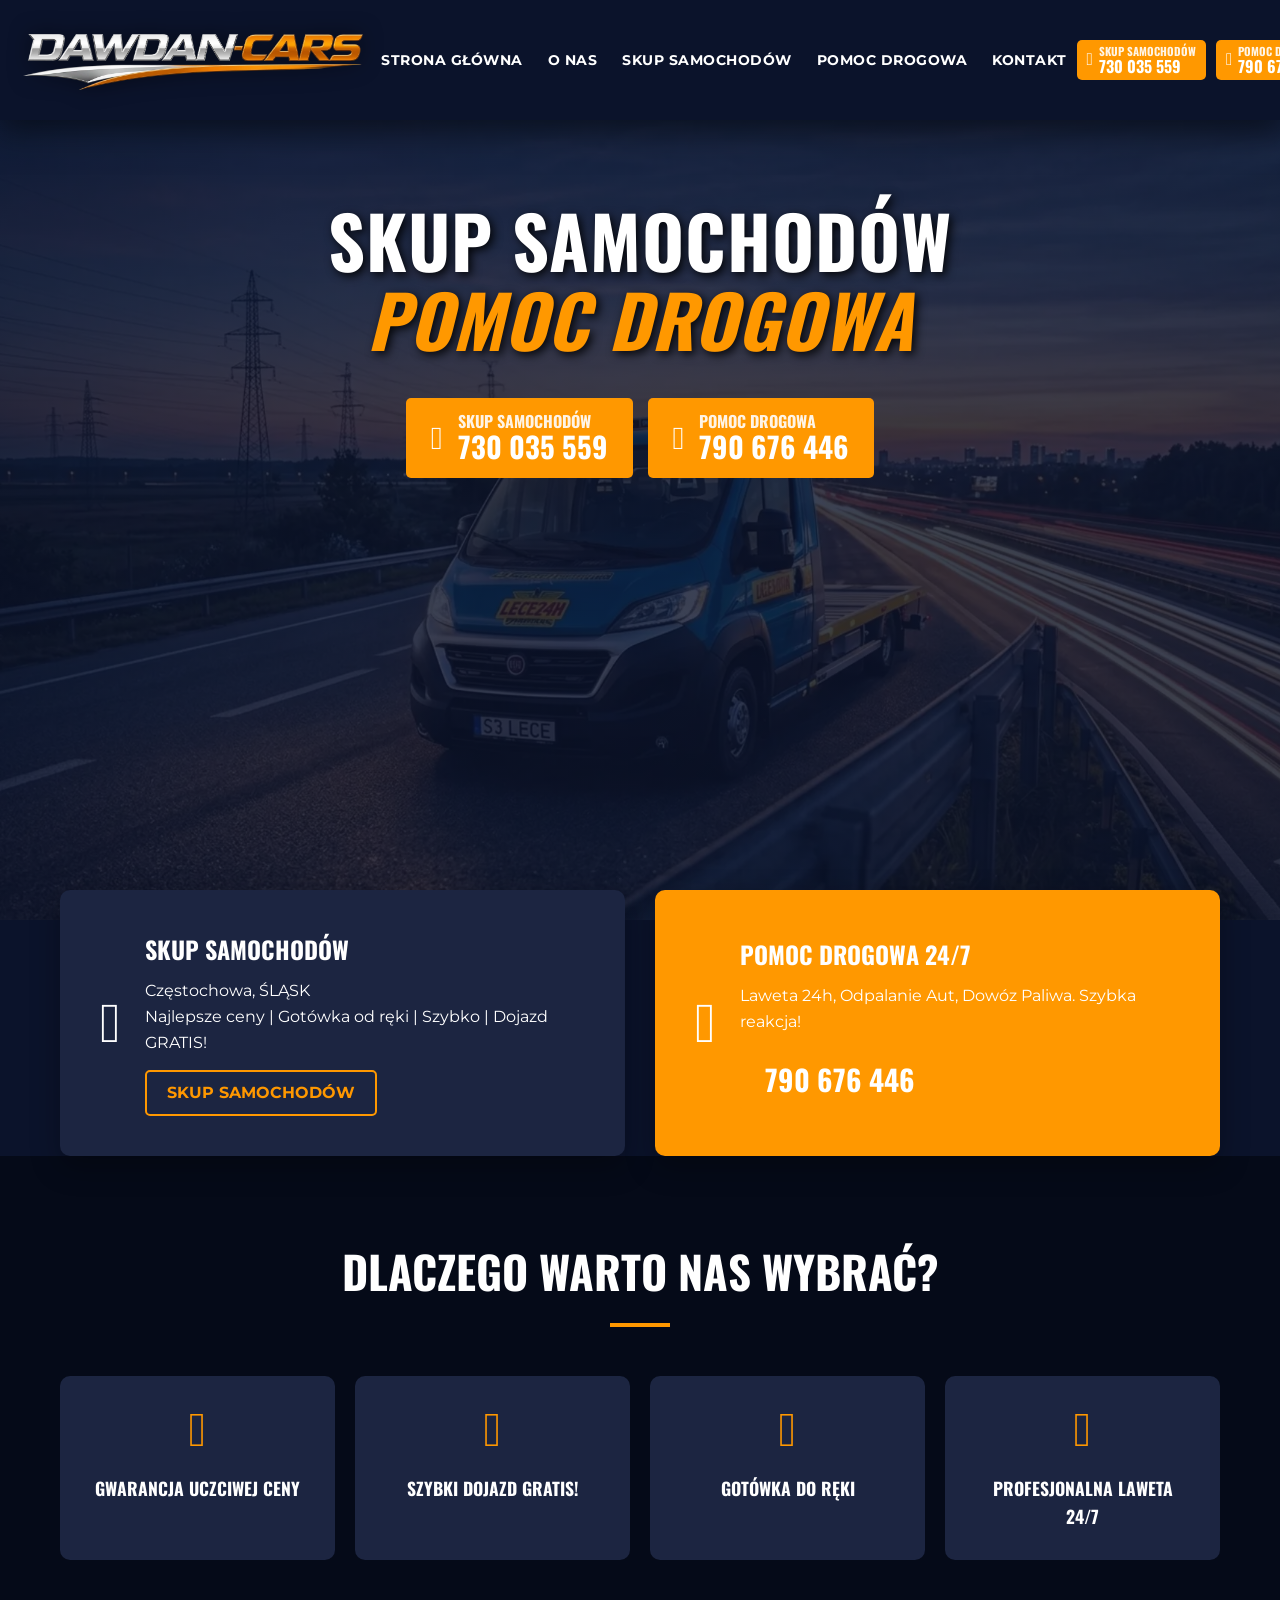
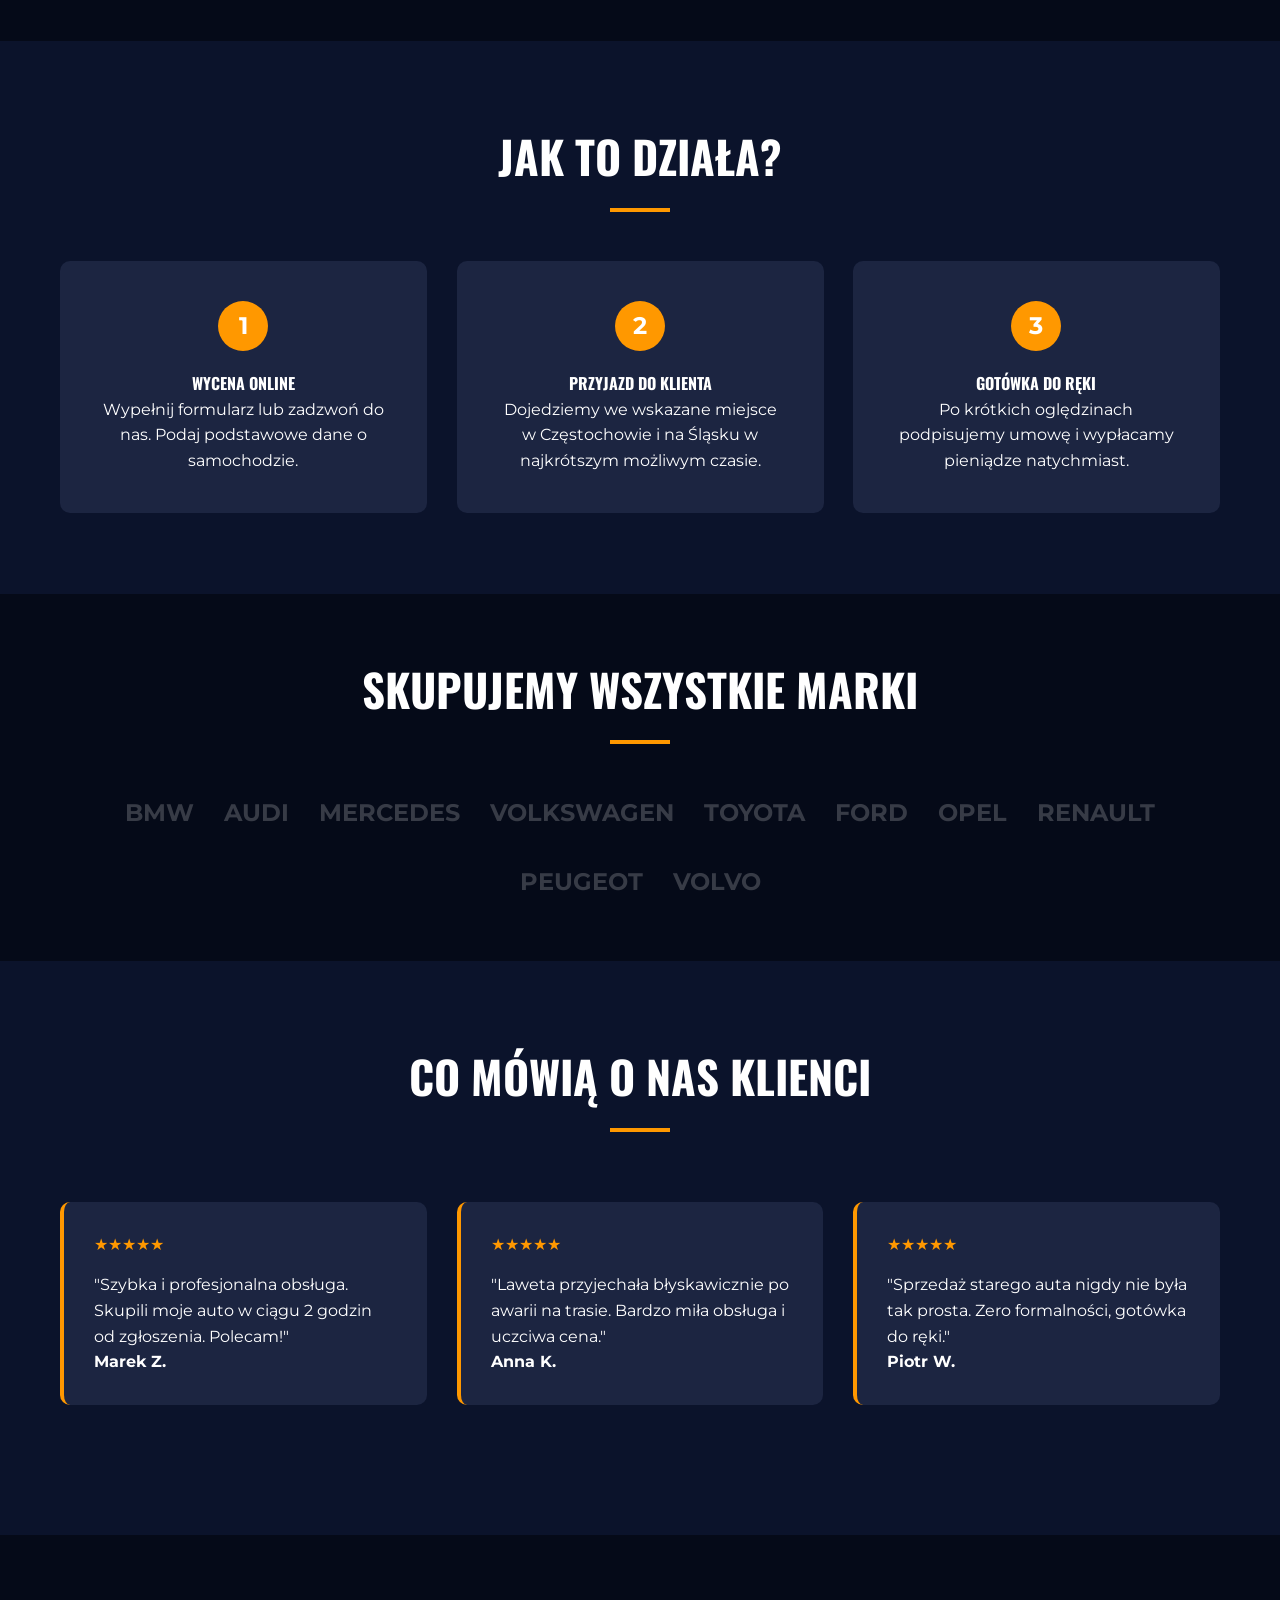
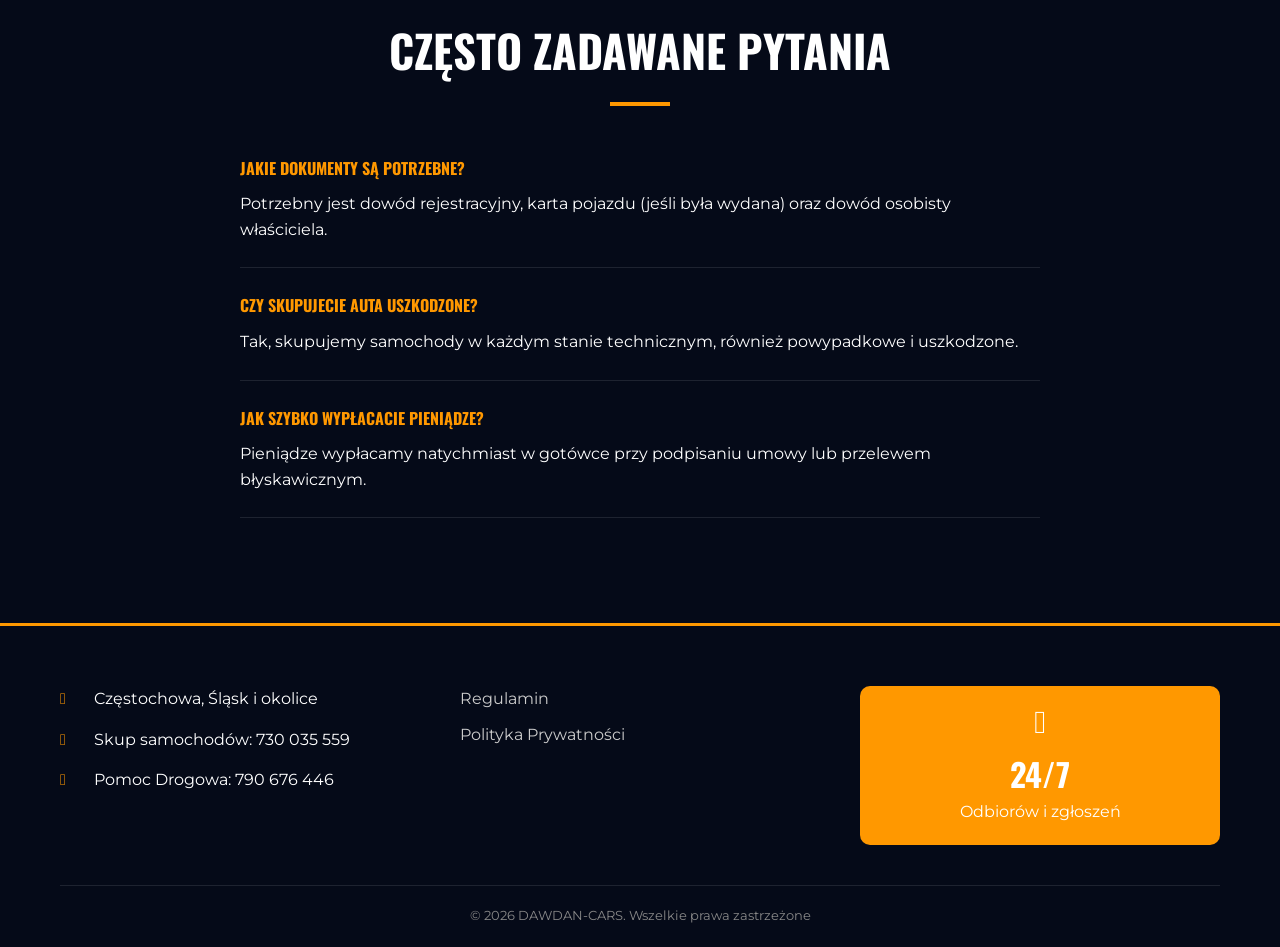
==== index.html @ c78477ff "Add files via upload" ====
<!DOCTYPE html>
<html lang="pl">
<head>
    <meta charset="UTF-8">
    <meta name="viewport" content="width=device-width, initial-scale=1.0">
 <title>DAWDAN-CARS | Skup samochodów | Pomoc drogowa 24h Częstochowa</title>

<meta name="description" content="Skup samochodów, Pomoc drogowaCzęstochowa i Śląsk. Gotówka od ręki, szybki dojazd, auta uszkodzone i sprawne. Pomoc drogowa 24h.">

<link rel="canonical" href="https://twojadomena.pl/">

<script type="application/ld+json">
{
 "@context": "https://schema.org",
 "@type": "LocalBusiness",
 "name": "DAWDAN-CARS",
 "telephone": "+48730035559",
 "address": {
   "@type": "PostalAddress",
   "addressLocality": "Częstochowa",
   "addressCountry": "PL"
 }
}
</script>


    <link rel="stylesheet" href="style.css" media="print" onload="this.media='all'">
    <link rel="stylesheet" href="critical.css">
    <noscript><link rel="stylesheet" href="style.css"></noscript>
    <link rel="preload" as="style" href="style.css">
    <link rel="preconnect" href="https://fonts.googleapis.com">
    <link rel="preconnect" href="https://fonts.gstatic.com" crossorigin>
    <link href="https://fonts.googleapis.com/css2?family=Montserrat:wght@400;700&family=Oswald:wght@500;700&display=swap" rel="stylesheet" media="print" onload="this.media='all'">
    <noscript><link href="https://fonts.googleapis.com/css2?family=Montserrat:wght@400;700&family=Oswald:wght@500;700&display=swap" rel="stylesheet"></noscript>
    <link rel="stylesheet" href="font-awesome.min.css" media="print" onload="this.media='all'">
    <noscript><link rel="stylesheet" href="font-awesome.min.css"></noscript>
    <!-- Swiper CSS -->
    <link rel="stylesheet" href="https://cdn.jsdelivr.net/npm/swiper@11/swiper-bundle.min.css" />
    <!-- AOS CSS -->
    <link href="https://unpkg.com/aos@2.3.1/dist/aos.css" rel="stylesheet">
    <!-- NOWE -->
    <link rel="preload" as="image" href="tlo.webp" fetchpriority="high" type="image/webp">

    <!-- ICONS -->
    <link rel="icon" href="favicony/favicon.ico" type="image/x-icon">
    <link rel="shortcut icon" href="favicony/favicon.ico" type="image/x-icon">
    <link rel="icon" href="favicony/favicon.ico" sizes="any">
    <link rel="icon" type="image/png" sizes="16x16" href="favicony/favicon-16x16.png">
    <link rel="icon" type="image/png" sizes="32x32" href="favicony/favicon-32x32.png">
    <link rel="icon" type="image/png" sizes="48x48" href="favicony/favicon-48x48.png">
    <link rel="icon" type="image/png" sizes="64x64" href="favicony/favicon-64x64.png">
    <link rel="icon" type="image/png" sizes="192x192" href="favicony/favicon-192x192.png">
    <link rel="icon" type="image/png" sizes="512x512" href="favicony/favicon-512x512.png">
    <link rel="apple-touch-icon" sizes="180x180" href="favicony/favicon-180x180.png">
</head>
<body>
    <header>    
        <div class="top-bar">
            <div class="container">
                <div class="logo">
                    <a href="index.html">
                        <img src="logo.webp" alt="Skup samochodów, pomoc drogowa Częstochowa DAWDAN-CARS" width="349" height="60" loading="lazy">
                    </a>
                </div>
                <nav>
                    <ul>
                        <li><a href="index.html">STRONA GŁÓWNA</a></li>
                        <li><a href="o-nas.html">O NAS</a></li>
                        <li><a href="skup-samochodow.html">SKUP SAMOCHODÓW</a></li>
                        <li><a href="laweta-pomoc-drogowa.html">POMOC DROGOWA</a></li>
                        <li><a href="kontakt.html">KONTAKT</a></li>
                    </ul>
                    <div class="header-cta mobile-only">
                        <a href="tel:+48730035559" class="btn-call">                
                            <i class="fas fa-phone-alt"></i>
                            <span>
                                <span class="btn-label">SKUP SAMOCHODÓW</span>
                                <span class="btn-number">730 035 559</span>
                            </span>
                        </a>
                        <a href="tel:+48790676446" class="btn-call">
                            <i class="fas fa-phone-alt"></i>
                            <span>
                                <span class="btn-label">POMOC DROGOWA</span>
                                <span class="btn-number">790 676 446</span>
                            </span>
                        </a>
                    </div>
                </nav>
                <div class="header-cta desktop-only">
                    <a href="tel:+48730035559" class="btn-call">
                        <i class="fas fa-phone-alt"></i>
                        <span>
                            <span class="btn-label">SKUP SAMOCHODÓW</span>
                            <span class="btn-number">730 035 559</span>
                        </span>
                    </a>
                    <a href="tel:+48790676446" class="btn-call">
                        <i class="fas fa-phone-alt"></i>
                        <span>
                            <span class="btn-label">POMOC DROGOWA</span>
                            <span class="btn-number">790 676 446</span>
                        </span>
                    </a>
                </div>
                <div class="menu-toggle">
                    <span></span>
                    <span></span>
                    <span></span>
                </div>
            </div>
        </div>
    </header>
    <div class="overlay"></div>

    <section id="home" class="hero">
        <div class="container">
            <div class="hero-content">
                <div class="hero-text" data-aos="fade-up">
                    <h1>SKUP SAMOCHODÓW <br> <span class="highlight">POMOC DROGOWA</span></h1>
                    <div class="hero-cta-buttons">
                        <a href="tel:+48730035559" class="btn-hero-call">
                            <i class="fas fa-phone-alt"></i>
                            <span>
                                <span class="btn-label">SKUP SAMOCHODÓW</span>
                                <span class="btn-number">730 035 559</span>
                            </span>
                        </a>
                        <a href="tel:+48790676446" class="btn-hero-call">
                            <i class="fas fa-phone-alt"></i>
                            <span>
                                <span class="btn-label">POMOC DROGOWA</span>
                                <span class="btn-number">790 676 446</span>
                            </span>
                        </a>
                    </div>
                </div>
            </div>
        </div>
    </section>

    <section class="service-boxes">
        <div class="container">
            <div class="box blue-box" data-aos="fade-right">
                <div class="box-icon"><i class="fas fa-car"></i></div>
                <div class="box-content">
                    <h3>SKUP SAMOCHODÓW</h3>
                    <p>Częstochowa, ŚLĄSK<br>Najlepsze ceny | Gotówka od ręki | Szybko | Dojazd GRATIS!</p>
                    <a href="skup-samochodow.html" class="btn-outline">SKUP SAMOCHODÓW</a>
                </div>
            </div>
            <div class="box orange-box" data-aos="fade-left">
                <div class="box-icon"><i class="fas fa-truck-moving"></i></div>
                <div class="box-content">
                    <h3>POMOC DROGOWA 24/7</h3>
                    <p>Laweta 24h, Odpalanie Aut, Dowóz Paliwa. Szybka reakcja!</p>
                    <div class="box-call">
                        <a href="tel:+48790676446" class="btn-hero-call">
                                <span class="btn-number">790 676 446</span>
                        </a>
                    </div>
                </div>
            </div>
        </div>
    </section>

    <section id="benefits" class="benefits">
        <div class="container">
            <h2 class="section-title" data-aos="fade-up">DLACZEGO WARTO NAS WYBRAĆ?</h2>
            <div class="benefits-grid">
                <div class="benefit-item" data-aos="zoom-in" data-aos-delay="100">
                    <i class="fas fa-award"></i>
                    <h4>GWARANCJA UCZCIWEJ CENY</h4>
                </div>
                <div class="benefit-item" data-aos="zoom-in" data-aos-delay="200">
                    <i class="fas fa-stopwatch"></i>
                    <h4>SZYBKI DOJAZD GRATIS!</h4>
                </div>
                <div class="benefit-item" data-aos="zoom-in" data-aos-delay="300">
                    <i class="fas fa-money-bill-wave"></i>
                    <h4>GOTÓWKA DO RĘKI</h4>
                </div>
                <div class="benefit-item" data-aos="zoom-in" data-aos-delay="400">
                    <i class="fas fa-truck-monster"></i>
                    <h4>PROFESJONALNA LAWETA 24/7</h4>
                </div>
            </div>
        </div>
    </section>

    <!-- Jak to działa (How It Works) -->
    <section id="how-it-works" class="how-it-works">
        <div class="container">
            <h2 class="section-title" data-aos="fade-up">JAK TO DZIAŁA?</h2>
            <div class="steps-grid">
                <div class="step" data-aos="fade-up" data-aos-delay="100">
                    <div class="step-num">1</div>
                    <h4>Wycena online</h4>
                    <p>Wypełnij formularz lub zadzwoń do nas. Podaj podstawowe dane o samochodzie.</p>
                </div>
                <div class="step" data-aos="fade-up" data-aos-delay="200">
                    <div class="step-num">2</div>
                    <h4>Przyjazd do klienta</h4>
                    <p>Dojedziemy we wskazane miejsce w Częstochowie i na Śląsku w najkrótszym możliwym czasie.</p>
                </div>
                <div class="step" data-aos="fade-up" data-aos-delay="300">
                    <div class="step-num">3</div>
                    <h4>Gotówka do ręki</h4>
                    <p>Po krótkich oględzinach podpisujemy umowę i wypłacamy pieniądze natychmiast.</p>
                </div>
            </div>
        </div>
    </section>

    <!-- Brands We Buy -->
    <section class="brands">
        <div class="container">
            <h2 class="section-title">SKUPUJEMY WSZYSTKIE MARKI</h2>
            <div class="brands-flex">
                <span>BMW</span>
                <span>AUDI</span>
                <span>MERCEDES</span>
                <span>VOLKSWAGEN</span>
                <span>TOYOTA</span>
                <span>FORD</span>
                <span>OPEL</span>
                <span>RENAULT</span>
                <span>PEUGEOT</span>
                <span>VOLVO</span>
            </div>
        </div>
    </section>
    <!--
    <section class="recent-buys">
        <div class="container">
            <h2 class="section-title">OSTATNIE REALIZACJE</h2>
            <div class="swiper buys-swiper">
                <div class="swiper-wrapper">
                    <div class="swiper-slide">
                        <div class="buy-card">
                            <div class="car-img" style="background-image: url('tlo.webp')"></div>
                            <p>VW Golf</p>
                        </div>
                    </div>
                    <div class="swiper-slide">
                        <div class="buy-card">
                            <div class="car-img" style="background-image: url('tlo.webp')"></div>
                            <p>Audi A4</p>
                        </div>
                    </div>
                    <div class="swiper-slide">
                        <div class="buy-card">
                            <div class="car-img" style="background-image: url('tlo.webp')"></div>
                            <p>Ford Focus</p>
                        </div>
                    </div>
                    <div class="swiper-slide">
                        <div class="buy-card">
                            <div class="car-img" style="background-image: url('tlo.webp')"></div>
                            <p>Porsche 911 2019</p>
                        </div>
                    </div>
                </div>
                <div class="swiper-pagination"></div>
                <div class="swiper-button-next"></div>
                <div class="swiper-button-prev"></div>
            </div>
        </div>
    </section>
    -->
    <!-- Testimonials -->
    <section class="testimonials">
        <div class="container">
            <h2 class="section-title">CO MÓWIĄ O NAS KLIENCI</h2>
            <div class="swiper testimonials-swiper">
                <div class="swiper-wrapper">
                    <div class="swiper-slide">
                        <div class="testimonial">
                            <div class="stars">★★★★★</div>
                            <p>"Szybka i profesjonalna obsługa. Skupili moje auto w ciągu 2 godzin od zgłoszenia. Polecam!"</p>
                            <strong>Marek Z.</strong>
                        </div>
                    </div>
                    <div class="swiper-slide">
                        <div class="testimonial">
                            <div class="stars">★★★★★</div>
                            <p>"Laweta przyjechała błyskawicznie po awarii na trasie. Bardzo miła obsługa i uczciwa cena."</p>
                            <strong>Anna K.</strong>
                        </div>
                    </div>
                    <div class="swiper-slide">
                        <div class="testimonial">
                            <div class="stars">★★★★★</div>
                            <p>"Sprzedaż starego auta nigdy nie była tak prosta. Zero formalności, gotówka do ręki."</p>
                            <strong>Piotr W.</strong>
                        </div>
                    </div>
                </div>
                <div class="swiper-pagination"></div>
            </div>
        </div>
    </section>

    <!-- FAQ -->
    <section class="faq">
        <div class="container">
            <h2 class="section-title">CZĘSTO ZADAWANE PYTANIA</h2>
            <div class="faq-list">
                <div class="faq-item">
                    <h4>Jakie dokumenty są potrzebne?</h4>
                    <p>Potrzebny jest dowód rejestracyjny, karta pojazdu (jeśli była wydana) oraz dowód osobisty właściciela.</p>
                </div>
                <div class="faq-item">
                    <h4>Czy skupujecie auta uszkodzone?</h4>
                    <p>Tak, skupujemy samochody w każdym stanie technicznym, również powypadkowe i uszkodzone.</p>
                </div>
                <div class="faq-item">
                    <h4>Jak szybko wypłacacie pieniądze?</h4>
                    <p>Pieniądze wypłacamy natychmiast w gotówce przy podpisaniu umowy lub przelewem błyskawicznym.</p>
                </div>
            </div>
        </div>
    </section>

    <footer>
        <div class="container">
            <div class="footer-grid">
                <div class="footer-info">
                    <p><i class="fas fa-map-marker-alt"></i> Częstochowa, Śląsk i okolice</p>
                    <p><i class="fas fa-phone"></i> Skup samochodów: 730 035 559</p>
                    <p><i class="fas fa-phone"></i> Pomoc Drogowa: 790 676 446</p>
                </div>
                <div class="footer-links">
                    <ul>
                        <li><a href="#">Regulamin</a></li>
                        <li><a href="#">Polityka Prywatności</a></li>
                    </ul>
                </div>
                <div class="footer-hours">
                    <div class="hours-box">
                        <i class="far fa-clock"></i>
                        <span>24/7</span>
                        <p>Odbiorów i zgłoszeń</p>
                    </div>
                </div>
            </div>
            <div class="footer-bottom">
                <p>&copy; 2026 DAWDAN-CARS. Wszelkie prawa zastrzeżone</p>
            </div>
        </div>
    </footer>

    <!-- Swiper JS -->
    <script src="https://cdn.jsdelivr.net/npm/swiper@11/swiper-bundle.min.js"></script>
    <!-- AOS JS -->
    <script src="https://unpkg.com/aos@2.3.1/dist/aos.js"></script>
    <script src="script.js"></script>
</body>
</html>
---- style.css ----
/* style.css */

:root {
    --primary-color: #ff9800; /* Vibrant Orange */
    --secondary-color: #0b132b; /* Deep Navy */
    --accent-color: #1c2541; /* Slightly Lighter Navy */
    --text-light: #ffffff;
    --text-dark: #333333;
    --bg-dark: #0b132b;
    --bg-light: #f4f4f4;
}

* {
    margin: 0;
    padding: 0;
    box-sizing: border-box;
}

body {
    font-family: 'Montserrat', sans-serif;
    line-height: 1.6;
    color: var(--text-light);
    background-color: var(--bg-dark);
    overflow-x: hidden;
}

h1, h2, h3, h4 {
    font-family: 'Oswald', sans-serif;
    text-transform: uppercase;
}

.container {
    max-width: 1200px;
    margin: 0 auto;
    padding: 0 20px;
}

/* Header & Navigation */
header {
    background-color: #0b132b;
    position: sticky;
    top: 0;
    z-index: 2000;
    box-shadow: 0 10px 30px rgba(0,0,0,0.5);
    transition: padding 0.3s ease, background 0.3s ease;
    will-change: padding, background;
    padding: 15px 0;
}

header.scrolled {
    padding: 5px 0;
    background: rgba(11, 19, 43, 0.95);
}

header.menu-open {
    box-shadow: none;
    background: #0b132b;
}

.top-bar .container {
    display: grid;
    grid-template-columns: 1fr auto 1fr;
    align-items: center;
    height: auto;
    max-width: 100%;
    padding: 15px 20px; /* Reduced padding for more space */
}

.logo {
    display: flex;
    justify-content: flex-start;
}

.logo img {
    max-height: 60px;
    width: auto;
    display: block;
    transition: transform 0.3s ease;
    filter: drop-shadow(0 0 10px rgba(0,0,0,0.5));
}

.logo img:hover {
    transform: scale(1.05);
    filter: drop-shadow(0 0 12px rgba(255,152,0,0.3));
}

nav {
    display: flex;
    align-items: center;
    justify-content: center;
}

nav ul {
    display: flex;
    list-style: none;
    gap: 10px; /* Slightly more space */
}

nav a {
    text-decoration: none;
    color: var(--text-light);
    font-weight: 700;
    font-size: 0.85rem; /* Slightly smaller font */
    padding: 8px 10px; /* More compact padding */
    transition: all 0.3s ease;
    text-transform: uppercase;
    letter-spacing: 0.5px;
    white-space: nowrap;
}

nav a:hover, nav a.active {
    color: var(--primary-color);
}

.header-cta {
    display: flex;
    flex-direction: row;
    justify-content: flex-end;
    align-items: center;
    gap: 10px; /* Reduced gap */
}

.mobile-only {
    display: none;
}

.header-cta .btn-call {
    display: flex;
    align-items: center;
    gap: 6px;
    text-decoration: none;
    color: #fff;
    background: #ff9800;
    padding: 6px 10px; /* More compact */
    transition: background 0.3s;
    font-family: 'Oswald', sans-serif;
    font-weight: 700;
    border-radius: 5px;
    line-height: 1;
    white-space: nowrap;
}

.header-cta .btn-call i {
    font-size: 1.1rem;
}

.btn-label {
    display: block;
    font-size: 0.7rem;
    text-transform: uppercase;
    opacity: 0.9;
}

.btn-number {
    display: block;
    font-size: 1rem;
}

.header-cta .btn-call:hover {
    background: #e68a00;
}

.menu-toggle {
    display: none;
    flex-direction: column;
    justify-content: center;
    align-items: center;
    width: 50px;
    height: 50px;
    background: rgba(255, 152, 0, 0.1);
    border: 2px solid var(--primary-color);
    border-radius: 12px;
    cursor: pointer;
    padding: 0;
    z-index: 2200; /* Above nav */
    transition: all 0.3s cubic-bezier(0.4, 0, 0.2, 1);
    position: relative;
}

.menu-toggle:hover {
    background: var(--primary-color);
}

.menu-toggle:hover span {
    background: white;
}

.menu-toggle span {
    width: 26px;
    height: 2px;
    background: var(--primary-color);
    border-radius: 2px;
    transition: all 0.4s cubic-bezier(0.68, -0.6, 0.32, 1.6);
    position: absolute;
}

.menu-toggle span:nth-child(1) { transform: translateY(-8px); }
.menu-toggle span:nth-child(2) { transform: translateY(0); width: 18px; right: 9px; }
.menu-toggle span:nth-child(3) { transform: translateY(8px); }

.menu-toggle.active {
    background: rgba(255, 255, 255, 0.1);
    border-color: white;
}

.menu-toggle.active span {
    background: white;
}

.menu-toggle.active span:nth-child(1) {
    transform: translateY(0) rotate(45deg);
}

.menu-toggle.active span:nth-child(2) {
    opacity: 0;
    transform: translateX(-20px);
}

.menu-toggle.active span:nth-child(3) {
    transform: translateY(0) rotate(-45deg);
}

/* Hero Section */
.hero {
    background: linear-gradient(rgba(11, 19, 43, 0.8), rgba(11, 19, 43, 0.8)), url('tlo.webp');
    background-size: cover;
    background-position: center;
    padding: 80px 0;
    min-height: 800px;
    display: flex;
    align-items: stretch;
    justify-content: center;
}

.hero .container {
    display: flex;
    flex-direction: column;
}

.hero-content {
    display: flex;
    flex-direction: column;
    align-items: center;
    width: 100%;
    height: 100%;
}

.hero-text {
    width: 100%;
    display: flex;
    flex-direction: column;
    align-items: center;
    min-height: 400px; /* Ensure space for vertical arrangement */
}

.hero-text h1 {
    font-size: clamp(1.8rem, 8vw, 4.5rem); /* Increased minimum font size */
    color: var(--text-light);
    line-height: 1.1;
    width: 100%;
    text-shadow: 3px 3px 10px rgba(0,0,0,0.9);
    text-align: center;
    margin-bottom: clamp(20px, 5vh, 40px); /* Fluid margin */
    white-space: normal;
    word-wrap: break-word;
    letter-spacing: 1px;
    min-height: 1.1em;
    contain-intrinsic-size: auto 1.1em;
}

.hero-text h1 .highlight {
    color: var(--primary-color);
    font-style: italic;
    font-weight: 900;
}

.hero-cta-buttons {
    display: flex;
    flex-wrap: wrap; /* Allow wrapping on small mobile */
    justify-content: center;
    gap: 15px;
    margin-bottom: 40px;
}

.btn-hero-call {
    display: flex;
    align-items: center;
    background: var(--primary-color);
    color: white;
    padding: 15px 25px;
    text-decoration: none;
    font-weight: 700;
    font-family: 'Oswald', sans-serif;
    border-radius: 5px;
    transition: background 0.3s;
    line-height: 1.1;
    text-align: left;
}

.btn-hero-call i {
    font-size: 2rem;
    margin-right: 15px;
}

.btn-hero-call .btn-label {
    font-size: 1rem;
}

.btn-hero-call .btn-number {
    font-size: 1.8rem;
}

.btn-hero-call:hover {
    background: #e68a00;
}

.hero-features {
    list-style: none;
    display: flex;
    gap: 30px;
    margin-top: auto; /* Push to bottom of flex container */
    padding-top: 50px;
}

.hero-features li {
    font-weight: 700;
    font-size: 0.9rem;
}

.hero-features i {
    color: var(--primary-color);
    margin-right: 5px;
}

/* Service Boxes */
.service-boxes {
    margin-top: clamp(-30px, -5vw, -50px);
    position: relative;
    z-index: 10;
}

.service-boxes .container {
    display: grid;
    grid-template-columns: repeat(auto-fit, minmax(280px, 1fr));
    gap: 30px;
}

.box {
    display: flex;
    align-items: center;
    padding: 40px;
    border-radius: 10px;
    gap: 25px;
    box-shadow: 0 10px 30px rgba(0,0,0,0.3);
}

.blue-box {
    background-color: var(--accent-color);
}

.orange-box {
    background-color: var(--primary-color);
    color: white;
}

.box-icon i {
    font-size: 3.5rem;
}

.box-content h3 {
    font-size: 1.5rem;
    margin-bottom: 10px;
}

.btn-outline {
    display: inline-block;
    margin-top: 15px;
    padding: 8px 20px;
    border: 2px solid var(--primary-color);
    color: var(--primary-color);
    text-decoration: none;
    font-weight: 700;
    border-radius: 5px;
    transition: all 0.3s;
}

.btn-outline:hover {
    background: var(--primary-color);
    color: white;
}

.box-call {
    margin-top: 15px;
    display: flex;
    flex-direction: column;
}

.box-call span {
    font-size: 0.8rem;
    text-transform: uppercase;
}

.box-call strong {
    font-size: 1.8rem;
    font-family: 'Oswald', sans-serif;
}

/* General Animation Optimization */
[data-aos] {
    will-change: transform, opacity;
}

/* Benefits Section */
.benefits {
    padding: 80px 0;
    background-color: #050a18;
}

.section-title {
    text-align: center;
    font-size: clamp(1.8rem, 5vw, 2.8rem); /* Fluid section titles */
    margin-bottom: clamp(30px, 8vw, 50px);
    position: relative;
    padding: 0 15px;
}

.section-title::after {
    content: '';
    display: block;
    width: 60px;
    height: 4px;
    background: var(--primary-color);
    margin: 15px auto;
}

.benefits-grid {
    display: grid;
    grid-template-columns: repeat(auto-fit, minmax(250px, 1fr));
    gap: 20px;
}

.benefit-item {
    text-align: center;
    padding: 30px;
    background: var(--accent-color);
    border-radius: 10px;
    transition: transform 0.3s;
}

.benefit-item:hover {
    transform: translateY(-10px);
    border-bottom: 3px solid var(--primary-color);
}

.benefit-item i {
    font-size: 3rem;
    color: var(--primary-color);
    margin-bottom: 20px;
}

.benefit-item h4 {
    font-size: 1.1rem;
}

/* Recent Buys */
.recent-buys {
    padding: 80px 0;
    overflow: hidden;
}

.buys-swiper {
    padding: 20px 0 50px !important;
}

.buys-swiper .swiper-button-next,
.buys-swiper .swiper-button-prev {
    color: var(--primary-color);
}

@media (max-width: 768px) {
    .buys-swiper .swiper-button-next,
    .buys-swiper .swiper-button-prev {
        display: none;
    }
}

.buys-swiper .swiper-pagination-bullet-active {
    background: var(--primary-color);
}

.buy-card {
    background: var(--accent-color);
    border-radius: 10px;
    overflow: hidden;
    text-align: center;
}

.car-img {
    height: 180px;
    background-size: cover;
    background-position: center;
}

.buy-card p {
    padding: 15px;
    font-weight: 700;
    text-transform: uppercase;
}

/* Footer */
footer {
    background: #050a18;
    padding: 60px 0 20px;
    border-top: 3px solid var(--primary-color);
}

footer h3 {
    text-align: center;
    font-size: 2rem;
    margin-bottom: 40px;
}

.footer-grid {
    display: grid;
    grid-template-columns: repeat(auto-fit, minmax(250px, 1fr));
    gap: 40px;
    margin-bottom: 40px;
}

.footer-info p {
    margin-bottom: 15px;
}

.footer-info i {
    color: var(--primary-color);
    margin-right: 10px;
    width: 20px;
}

.hours-box {
    background: var(--primary-color);
    padding: 20px;
    border-radius: 10px;
    text-align: center;
}

.hours-box i {
    font-size: 2rem;
    margin-bottom: 10px;
}

.hours-box span {
    display: block;
    font-size: 2rem;
    font-weight: 700;
    font-family: 'Oswald', sans-serif;
}

.footer-links ul {
    list-style: none;
}

.footer-links li {
    margin-bottom: 10px;
}

.footer-links a {
    color: #ccc;
    text-decoration: none;
}

.footer-links a:hover {
    color: var(--primary-color);
}

.footer-bottom {
    text-align: center;
    padding-top: 20px;
    border-top: 1px solid rgba(255,255,255,0.1);
    font-size: 0.8rem;
    color: #888;
}

/* How It Works */
.how-it-works {
    padding: 80px 0;
    background: var(--bg-dark);
}

.steps-grid {
    display: grid;
    grid-template-columns: repeat(auto-fit, minmax(280px, 1fr));
    gap: 30px;
    margin-top: 40px;
}

.step {
    text-align: center;
    padding: 40px;
    background: var(--accent-color);
    border-radius: 10px;
    position: relative;
}

.step-num {
    width: 50px;
    height: 50px;
    background: var(--primary-color);
    color: white;
    border-radius: 50%;
    display: flex;
    align-items: center;
    justify-content: center;
    font-size: 1.5rem;
    font-weight: 700;
    margin: 0 auto 20px;
}

/* Brands */
.brands {
    padding: 60px 0;
    background: #050a18;
}

.brands-flex {
    display: flex;
    flex-wrap: wrap;
    justify-content: center;
    gap: 30px;
}

.brands-flex span {
    font-size: 1.5rem;
    font-weight: 700;
    color: rgba(255, 255, 255, 0.2);
    text-transform: uppercase;
}

/* Testimonials */
.testimonials {
    padding: 80px 0;
    background: var(--bg-dark);
    overflow: hidden;
}

.testimonials-swiper {
    padding: 20px 0 50px !important;
}

.testimonials-swiper .swiper-pagination-bullet-active {
    background: var(--primary-color);
}

.testimonial {
    background: var(--accent-color);
    padding: 30px;
    border-radius: 10px;
    border-left: 4px solid var(--primary-color);
}

.stars {
    color: var(--primary-color);
    margin-bottom: 15px;
}

/* FAQ */
.faq {
    padding: 80px 0;
    background: #050a18;
}

.faq-list {
    max-width: 800px;
    margin: 0 auto;
}

.faq-item {
    margin-bottom: 25px;
    padding-bottom: 25px;
    border-bottom: 1px solid rgba(255, 255, 255, 0.1);
}

.faq-item h4 {
    color: var(--primary-color);
    margin-bottom: 10px;
}

/* Sub-pages Styling ddddddddddddddddddddddddddddddddddddddddddddddddddddddddddddddddddddddddddd*/
.page-header {
    padding: clamp(40px, 10vw, 80px) 0;
    text-align: center;
    color: white;
}

.page-header h1 {
    font-size: clamp(2rem, 8vw, 3.5rem); /* Fluid sub-page titles */
    margin-bottom: 10px;
}

.page-header p {
    font-size: 1.2rem;
    color: var(--primary-color);
}

.about-content, .service-details, .tow-details, .contact-page {
    padding: 80px 0;
}

.about-grid, .service-grid, .tow-grid, .contact-grid {
    display: grid;
    grid-template-columns: repeat(auto-fit, minmax(320px, 1fr));
    gap: 50px;
}

.about-stats {
    display: grid;
    grid-template-columns: repeat(auto-fit, minmax(200px, 1fr));
    gap: 20px;
}

.stat-item {
    background: var(--accent-color);
    padding: 30px;
    border-radius: 10px;
    text-align: center;
    border-bottom: 3px solid var(--primary-color);
}

.stat-item strong {
    display: block;
    font-size: 2.5rem;
    color: var(--primary-color);
    font-family: 'Oswald', sans-serif;
}

.check-list {
    list-style: none;
    margin: 20px 0;
}

.check-list li {
    margin-bottom: 10px;
}

.check-list i {
    color: var(--primary-color);
    margin-right: 10px;
}

.tow-services-grid {
    display: grid;
    grid-template-columns: repeat(auto-fit, minmax(250px, 1fr));
    gap: 20px;
    margin-top: 30px;
}

.tow-service-item {
    background: var(--accent-color);
    padding: 20px;
    border-radius: 10px;
}

.tow-service-item i {
    font-size: 2rem;
    color: var(--primary-color);
    margin-bottom: 10px;
}

.urgent-box {
    background: var(--primary-color);
    padding: 40px;
    border-radius: 10px;
    text-align: center;
    color: white;
}

.btn-urgent {
    display: inline-block;
    margin-top: 20px;
    background: white;
    color: var(--primary-color);
    padding: 15px 30px;
    text-decoration: none;
    font-weight: 700;
    border-radius: 5px;
    font-size: 1.2rem;
}

.contact-item {
    display: flex;
    gap: 20px;
    margin-bottom: 30px;
}

.contact-item i {
    font-size: 1.5rem;
    color: var(--primary-color);
}

.map-placeholder {
    position: relative;
    border-radius: 10px;
    overflow: hidden;
    margin-top: 30px;
}

.map-placeholder img {
    width: 100%;
    height: clamp(200px, 40vh, 400px);
    object-fit: cover;
    filter: grayscale(1);
}

.map-overlay {
    position: absolute;
    bottom: 0;
    left: 0;
    width: 100%;
    background: rgba(255, 152, 0, 0.9);
    color: white;
    padding: 10px;
    text-align: center;
    font-weight: 700;
}

.form-group {
    margin-bottom: 20px;
}

.form-group input, .form-group select, .form-group textarea {
    width: 100%;
    padding: 12px;
    border-radius: 5px;
    border: 1px solid rgba(255,255,255,0.1);
    background: rgba(255,255,255,0.05);
    color: white;
    font-family: inherit;
}

.form-group textarea {
    height: 150px;
}

/* Valuation Form Styles */
.hero-form-box {
    background: var(--accent-color);
    padding: 30px;
    border-radius: 15px;
    box-shadow: 0 15px 35px rgba(0,0,0,0.4);
    border: 1px solid rgba(255, 152, 0, 0.2);
}

.hero-form-box h3 {
    color: var(--primary-color);
    font-size: 1.8rem;
    margin-bottom: 5px;
    text-align: center;
}

.form-subtitle {
    text-align: center;
    font-size: 0.9rem;
    margin-bottom: 25px;
    color: #ccc;
}

.hero-form-box .form-group {
    margin-bottom: 15px;
}

.hero-form-box input,
.hero-form-box select,
.hero-form-box textarea {
    width: 100%;
    padding: 12px 15px;
    border-radius: 8px;
    border: 1px solid rgba(255,255,255,0.1);
    background: rgba(255,255,255,0.05);
    color: white;
    font-family: inherit;
    transition: all 0.3s ease;
}

.hero-form-box select option {
    background: var(--accent-color);
    color: white;
}

.hero-form-box input:focus,
.hero-form-box select:focus,
.hero-form-box textarea:focus {
    outline: none;
    border-color: var(--primary-color);
    background: rgba(255,255,255,0.1);
    box-shadow: 0 0 10px rgba(255, 152, 0, 0.2);
}

.checkbox-group label {
    display: flex;
    align-items: center;
    gap: 10px;
    cursor: pointer;
    font-size: 0.95rem;
    color: #ccc;
    transition: color 0.3s;
}

.checkbox-group label:hover {
    color: white;
}

.checkbox-group input[type="checkbox"] {
    width: 20px;
    height: 20px;
    cursor: pointer;
    accent-color: var(--primary-color);
}

.hero-form-box textarea {
    height: 100px;
    resize: vertical;
}

.file-upload-wrapper {
    margin-bottom: 20px;
}

.file-upload-label {
    display: flex;
    flex-direction: column;
    align-items: center;
    justify-content: center;
    padding: 20px;
    border: 2px dashed rgba(255, 152, 0, 0.4);
    border-radius: 10px;
    cursor: pointer;
    transition: all 0.3s ease;
    background: rgba(255, 152, 0, 0.05);
}

.file-upload-label:hover {
    background: rgba(255, 152, 0, 0.1);
    border-color: var(--primary-color);
}

.file-upload-label i {
    font-size: 2rem;
    color: var(--primary-color);
    margin-bottom: 10px;
}

.file-upload-label span {
    font-size: 0.9rem;
    font-weight: 700;
}

.file-preview-grid {
    display: grid;
    grid-template-columns: repeat(auto-fill, minmax(60px, 1fr));
    gap: 10px;
    margin-top: 15px;
}

.preview-item {
    position: relative;
    aspect-ratio: 1;
    border-radius: 5px;
    overflow: hidden;
    border: 1px solid var(--primary-color);
}

.preview-item img {
    width: 100%;
    height: 100%;
    object-fit: cover;
}

.btn-submit {
    width: 100%;
    padding: 15px;
    background: var(--primary-color);
    color: white;
    border: none;
    border-radius: 8px;
    font-family: 'Oswald', sans-serif;
    font-size: 1.2rem;
    font-weight: 700;
    cursor: pointer;
    transition: all 0.3s ease;
    text-transform: uppercase;
    letter-spacing: 1px;
}

.btn-submit:hover {
    background: #e68a00;
    transform: translateY(-2px);
    box-shadow: 0 5px 15px rgba(255, 152, 0, 0.4);
}

.btn-submit:active {
    transform: translateY(0);
}

.form-message {
    margin-top: 15px;
    padding: 10px;
    border-radius: 5px;
    text-align: center;
    font-weight: 700;
    display: none;
}

.form-message.success {
    display: block;
    background: rgba(76, 175, 80, 0.1);
    color: #4caf50;
    border: 1px solid #4caf50;
}

.form-message.error {
    display: block;
    background: rgba(244, 67, 54, 0.1);
    color: #f44336;
    border: 1px solid #f44336;
}

/* Responsive */
@media (max-width: 1100px) {
    /* Trigger mobile menu earlier to avoid collision */
    .menu-toggle {
        display: flex;
        order: 3;
    }

    .desktop-only {
        display: none;
    }

    .mobile-only {
        display: flex;
    }

    .top-bar .container {
        display: flex;
        justify-content: space-between;
    }

    nav {
        position: fixed;
        top: 0;
        left: 0;
        width: 100%;
        height: 100vh;
        background: rgba(11, 19, 43, 0.98);
        backdrop-filter: blur(15px);
        -webkit-backdrop-filter: blur(15px);
        padding: 120px 20px 40px;
        flex-direction: column;
        transition: all 0.5s cubic-bezier(0.7, 0, 0.3, 1);
        z-index: 2100;
        display: flex;
        justify-content: flex-start;
        align-items: center;
        transform: translateY(-100%);
        visibility: hidden;
    }

    nav.active {
        transform: translateY(0);
        visibility: visible;
    }

    nav ul {
        flex-direction: column;
        gap: 10px;
        width: 100%;
        max-width: 400px;
        text-align: center;
    }

    nav li {
        width: 100%;
        opacity: 0;
        transform: translateY(-20px);
        transition: all 0.4s ease;
    }

    nav.active li {
        opacity: 1;
        transform: translateY(0);
    }

    nav.active li:nth-child(1) { transition-delay: 0.1s; }
    nav.active li:nth-child(2) { transition-delay: 0.15s; }
    nav.active li:nth-child(3) { transition-delay: 0.2s; }
    nav.active li:nth-child(4) { transition-delay: 0.25s; }
    nav.active li:nth-child(5) { transition-delay: 0.3s; }

    nav a {
        font-size: 1.25rem;
        font-family: 'Oswald', sans-serif;
        display: block;
        padding: 12px 0;
        letter-spacing: 2px;
        color: white;
        text-transform: uppercase;
        position: relative;
        border-bottom: 1px solid rgba(255,255,255,0.05);
    }

    nav a::after {
        content: '';
        position: absolute;
        bottom: 0;
        left: 50%;
        width: 0;
        height: 2px;
        background: var(--primary-color);
        transition: all 0.3s ease;
        transform: translateX(-50%);
    }

    nav a:hover {
        color: var(--primary-color);
    }

    nav a:hover::after {
        width: 100%;
    }

    .top-bar .container {
        padding: 10px 15px;
    }

    nav .header-cta.mobile-only {
        display: flex;
        flex-direction: column;
        gap: 15px;
        margin-top: 40px;
        width: 100%;
        max-width: 360px;
        opacity: 0;
        transform: translateY(20px);
        transition: all 0.4s ease 0.4s;
    }

    nav .header-cta.mobile-only .btn-call {
        padding: 15px 25px;
        width: 100%;
        justify-content: center;
    }

    nav .header-cta.mobile-only .btn-label {
        font-size: 1.1rem;
    }

    nav .header-cta.mobile-only .btn-number {
        font-size: 1.8rem;
    }

    nav.active .header-cta.mobile-only {
        opacity: 1;
        transform: translateY(0);
    }

    .header-cta {
        display: none;
    }

    .overlay {
        position: fixed;
        top: 0;
        left: 0;
        width: 100%;
        height: 100%;
        background: rgba(0,0,0,0.7);
        backdrop-filter: blur(4px);
        z-index: 1000; /* Must be lower than header, nav, and toggle */
        opacity: 0;
        visibility: hidden;
        transition: all 0.4s ease;
    }

    .overlay.active {
        opacity: 1;
        visibility: visible;
    }
}

@media (max-width: 1024px) {
    .hero-text h2 {
        font-size: 2.5rem;
    }
}

@media (max-width: 768px) {
    .top-bar .container {
        height: auto;
        min-height: 70px;
        flex-wrap: nowrap;
        justify-content: space-between;
        padding: 10px 20px;
        gap: 10px;
    }

    .logo img {
        max-height: 50px;
        width: auto;
    }


    .menu-toggle {
        display: flex;
    }

    .hero-text {
        text-align: center;
        width: 100%;
        display: flex;
        flex-direction: column;
        align-items: center;
    }

    .hero-text h2 {
        margin-bottom: 25px;
        font-size: 2.4rem; /* Slightly smaller for better fit */
        letter-spacing: 2px;
        line-height: 1.2;
    }

    .hero-cta-buttons {
        flex-direction: column; /* Stack buttons as requested */
        width: 100%;
        align-items: center;
        gap: 15px;
    }

    .btn-hero-call {
        padding: 15px 25px;
        width: 100%;
        max-width: 320px;
        justify-content: center;
    }

    .btn-hero-call i {
        font-size: 2rem;
        margin-right: 15px;
    }

    .btn-hero-call .btn-label {
        font-size: 1rem;
    }

    .btn-hero-call .btn-number {
        font-size: 1.5rem;
    }

    .btn-hero-call {
        justify-content: center;
    }

    .hero-features {
        flex-direction: column;
        gap: 15px;
        margin-top: auto; /* Push to bottom */
        margin-bottom: 20px;
        background: rgba(0,0,0,0.6); /* Slightly darker for contrast */
        padding: 15px;
        border-radius: 8px;
        width: 100%;
        text-align: center;
    }
    .hero-features li {
        font-size: 1.1rem; /* Larger font for hero features */
        text-shadow: 1px 1px 2px rgba(0,0,0,0.8);
    }
    .footer-grid {
        grid-template-columns: 1fr;
    }
    .hero {
        padding: 40px 0;
        min-height: 600px; /* Reduced for mobile but enough to see verticality */
    }
    .form-row {
        flex-direction: column;
    }
    .about-grid, .service-grid, .tow-grid, .contact-grid {
        gap: 30px;
    }

    .service-grid {
        display: flex;
        flex-direction: column;
    }

    .service-valuation {
        order: -1;
    }
}

@media (max-width: 400px) {
    .header-cta {
        gap: 4px;
    }
    .header-cta .btn-call {
        padding: 4px 6px;
    }
    .header-cta .btn-number {
        font-size: 0.7rem;
    }
}
---- critical.css ----
:root {
    --primary-color: #ff9800;
    --secondary-color: #0b132b;
    --accent-color: #1c2541;
    --text-light: #ffffff;
    --text-dark: #333333;
    --bg-dark: #0b132b;
    --bg-light: #f4f4f4;
}

* {
    margin: 0;
    padding: 0;
    box-sizing: border-box;
}

body {
    font-family: 'Montserrat', sans-serif;
    line-height: 1.6;
    color: var(--text-light);
    background-color: var(--bg-dark);
    overflow-x: hidden;
}

h1, h2, h3, h4 {
    font-family: 'Oswald', sans-serif;
    text-transform: uppercase;
}

.container {
    max-width: 1200px;
    margin: 0 auto;
    padding: 0 20px;
}

header {
    background-color: #0b132b;
    position: sticky;
    top: 0;
    z-index: 2000;
    box-shadow: 0 10px 30px rgba(0,0,0,0.5);
    transition: padding 0.3s ease, background 0.3s ease;
    will-change: padding, background;
    padding: 15px 0;
}

header.scrolled {
    padding: 5px 0;
    background: rgba(11, 19, 43, 0.95);
}

.top-bar .container {
    display: grid;
    grid-template-columns: 1fr auto 1fr;
    align-items: center;
    height: auto;
    max-width: 100%;
    padding: 15px 20px;
}

.logo {
    flex: 0 1 auto;
    display: flex;
    justify-content: flex-start;
}

.logo img {
    max-height: 60px;
    width: auto;
    display: block;
    transition: transform 0.3s ease;
    filter: drop-shadow(0 0 10px rgba(0,0,0,0.5));
}

nav {
    display: flex;
    align-items: center;
    justify-content: center;
    flex: 0 0 auto;
}

nav ul {
    display: flex;
    list-style: none;
    gap: 5px;
}

nav a {
    text-decoration: none;
    color: var(--text-light);
    font-weight: 700;
    font-size: 0.85rem;
    padding: 8px 10px;
    transition: all 0.3s ease;
    text-transform: uppercase;
    letter-spacing: 0.5px;
    white-space: nowrap;
}

.header-cta {
    display: flex;
    flex-direction: row;
    justify-content: flex-end;
    align-items: center;
    gap: 10px;
}

.mobile-only {
    display: none;
}

.header-cta .btn-call {
    display: flex;
    align-items: center;
    gap: 6px;
    text-decoration: none;
    color: #fff;
    background: #ff9800;
    padding: 6px 10px;
    transition: background 0.3s;
    font-family: 'Oswald', sans-serif;
    font-weight: 700;
    border-radius: 5px;
    line-height: 1;
    white-space: nowrap;
}

.btn-label {
    display: block;
    font-size: 0.7rem;
    text-transform: uppercase;
    opacity: 0.9;
}

.btn-number {
    display: block;
    font-size: 1rem;
}

.menu-toggle {
    display: none;
    flex-direction: column;
    justify-content: center;
    align-items: center;
    width: 45px;
    height: 45px;
    background: rgba(255, 152, 0, 0.1);
    border: 1px solid var(--primary-color);
    border-radius: 10px;
    cursor: pointer;
    padding: 0;
    z-index: 2200;
}

.menu-toggle span {
    width: 26px;
    height: 2px;
    background: var(--primary-color);
    border-radius: 2px;
    position: absolute;
}

.hero {
    background: linear-gradient(rgba(11, 19, 43, 0.8), rgba(11, 19, 43, 0.8)), url('tlo.webp');
    background-size: cover;
    background-position: center;
    padding: 80px 0;
    min-height: 800px;
    display: flex;
    align-items: stretch;
    justify-content: center;
}

.hero .container {
    display: flex;
    flex-direction: column;
}

.hero-content {
    display: flex;
    flex-direction: column;
    align-items: center;
    width: 100%;
    height: 100%;
}

.hero-text {
    width: 100%;
    display: flex;
    flex-direction: column;
    align-items: center;
    min-height: 400px;
}

.hero-text h2 {
    font-size: clamp(1.8rem, 8vw, 4.5rem);
    color: var(--text-light);
    line-height: 1.1;
    width: 100%;
    text-shadow: 3px 3px 10px rgba(0,0,0,0.9);
    text-align: center;
    margin-bottom: clamp(20px, 5vh, 40px);
    white-space: normal;
    word-wrap: break-word;
    letter-spacing: 1px;
    min-height: 1.1em;
}

.hero-text h2 .highlight {
    color: var(--primary-color);
    font-style: italic;
    font-weight: 900;
}

.hero-cta-buttons {
    display: flex;
    flex-wrap: wrap;
    justify-content: center;
    gap: 15px;
    margin-bottom: 40px;
}

.btn-hero-call {
    display: flex;
    align-items: center;
    background: var(--primary-color);
    color: white;
    padding: 15px 25px;
    text-decoration: none;
    font-weight: 700;
    font-family: 'Oswald', sans-serif;
    border-radius: 5px;
    transition: background 0.3s;
    line-height: 1.1;
    text-align: left;
}

.btn-hero-call i {
    font-size: 2rem;
    margin-right: 15px;
}

.btn-hero-call .btn-label {
    font-size: 1rem;
}

.btn-hero-call .btn-number {
    font-size: 1.8rem;
}

.page-header {
    padding: clamp(40px, 10vw, 80px) 0;
    text-align: center;
    color: white;
}

.page-header h2 {
    font-size: clamp(2rem, 8vw, 3.5rem);
    margin-bottom: 10px;
}

.page-header p {
    font-size: 1.2rem;
    color: var(--primary-color);
}

@media (max-width: 1100px) {
    .menu-toggle {
        display: flex;
        order: 3;
    }
    nav {
        position: fixed;
        top: 0;
        left: 0;
        width: 100%;
        height: 100vh;
        background: rgba(11, 19, 43, 0.98);
        padding: 120px 20px 40px;
        flex-direction: column;
        transition: all 0.5s cubic-bezier(0.7, 0, 0.3, 1);
        z-index: 2100;
        display: flex;
        justify-content: flex-start;
        align-items: center;
        transform: translateY(-100%);
        visibility: hidden;
    }
    nav.active {
        transform: translateY(0);
        visibility: visible;
    }
    .top-bar .container {
        padding: 10px 15px;
        display: flex;
        justify-content: space-between;
    }

    .desktop-only {
        display: none;
    }

    .mobile-only {
        display: flex;
    }
    nav a {
        font-size: 1.25rem;
        font-family: 'Oswald', sans-serif;
        display: block;
        padding: 12px 0;
        letter-spacing: 2px;
        color: white;
        text-transform: uppercase;
        position: relative;
        border-bottom: 1px solid rgba(255,255,255,0.05);
    }
    nav .header-cta {
        display: flex;
        flex-direction: column;
        gap: 15px;
        margin-top: 40px;
        width: 100%;
        max-width: 360px;
    }
    nav .header-cta .btn-call {
        padding: 15px 25px;
        width: 100%;
        justify-content: center;
    }
    nav .header-cta .btn-label {
        font-size: 1.1rem;
    }
    nav .header-cta .btn-number {
        font-size: 1.8rem;
    }
    .header-cta {
        display: none;
    }
    .overlay {
        position: fixed;
        top: 0;
        left: 0;
        width: 100%;
        height: 100%;
        background: rgba(0,0,0,0.7);
        z-index: 1000;
        opacity: 0;
        visibility: hidden;
        transition: all 0.4s ease;
    }
    .overlay.active {
        opacity: 1;
        visibility: visible;
    }
}

@media (max-width: 768px) {
    .logo img {
        max-height: 50px;
    }
    .hero {
        padding: 40px 0;
        min-height: 600px;
    }
    .hero-text h2 {
        font-size: 2.4rem;
    }
    .hero-cta-buttons {
        flex-direction: column;
        align-items: center;
    }
    .btn-hero-call {
        width: 100%;
        max-width: 320px;
    }
}
---- style.css ----
/* style.css */

:root {
    --primary-color: #ff9800; /* Vibrant Orange */
    --secondary-color: #0b132b; /* Deep Navy */
    --accent-color: #1c2541; /* Slightly Lighter Navy */
    --text-light: #ffffff;
    --text-dark: #333333;
    --bg-dark: #0b132b;
    --bg-light: #f4f4f4;
}

* {
    margin: 0;
    padding: 0;
    box-sizing: border-box;
}

body {
    font-family: 'Montserrat', sans-serif;
    line-height: 1.6;
    color: var(--text-light);
    background-color: var(--bg-dark);
    overflow-x: hidden;
}

h1, h2, h3, h4 {
    font-family: 'Oswald', sans-serif;
    text-transform: uppercase;
}

.container {
    max-width: 1200px;
    margin: 0 auto;
    padding: 0 20px;
}

/* Header & Navigation */
header {
    background-color: #0b132b;
    position: sticky;
    top: 0;
    z-index: 2000;
    box-shadow: 0 10px 30px rgba(0,0,0,0.5);
    transition: padding 0.3s ease, background 0.3s ease;
    will-change: padding, background;
    padding: 15px 0;
}

header.scrolled {
    padding: 5px 0;
    background: rgba(11, 19, 43, 0.95);
}

header.menu-open {
    box-shadow: none;
    background: #0b132b;
}

.top-bar .container {
    display: grid;
    grid-template-columns: 1fr auto 1fr;
    align-items: center;
    height: auto;
    max-width: 100%;
    padding: 15px 20px; /* Reduced padding for more space */
}

.logo {
    display: flex;
    justify-content: flex-start;
}

.logo img {
    max-height: 60px;
    width: auto;
    display: block;
    transition: transform 0.3s ease;
    filter: drop-shadow(0 0 10px rgba(0,0,0,0.5));
}

.logo img:hover {
    transform: scale(1.05);
    filter: drop-shadow(0 0 12px rgba(255,152,0,0.3));
}

nav {
    display: flex;
    align-items: center;
    justify-content: center;
}

nav ul {
    display: flex;
    list-style: none;
    gap: 10px; /* Slightly more space */
}

nav a {
    text-decoration: none;
    color: var(--text-light);
    font-weight: 700;
    font-size: 0.85rem; /* Slightly smaller font */
    padding: 8px 10px; /* More compact padding */
    transition: all 0.3s ease;
    text-transform: uppercase;
    letter-spacing: 0.5px;
    white-space: nowrap;
}

nav a:hover, nav a.active {
    color: var(--primary-color);
}

.header-cta {
    display: flex;
    flex-direction: row;
    justify-content: flex-end;
    align-items: center;
    gap: 10px; /* Reduced gap */
}

.mobile-only {
    display: none;
}

.header-cta .btn-call {
    display: flex;
    align-items: center;
    gap: 6px;
    text-decoration: none;
    color: #fff;
    background: #ff9800;
    padding: 6px 10px; /* More compact */
    transition: background 0.3s;
    font-family: 'Oswald', sans-serif;
    font-weight: 700;
    border-radius: 5px;
    line-height: 1;
    white-space: nowrap;
}

.header-cta .btn-call i {
    font-size: 1.1rem;
}

.btn-label {
    display: block;
    font-size: 0.7rem;
    text-transform: uppercase;
    opacity: 0.9;
}

.btn-number {
    display: block;
    font-size: 1rem;
}

.header-cta .btn-call:hover {
    background: #e68a00;
}

.menu-toggle {
    display: none;
    flex-direction: column;
    justify-content: center;
    align-items: center;
    width: 50px;
    height: 50px;
    background: rgba(255, 152, 0, 0.1);
    border: 2px solid var(--primary-color);
    border-radius: 12px;
    cursor: pointer;
    padding: 0;
    z-index: 2200; /* Above nav */
    transition: all 0.3s cubic-bezier(0.4, 0, 0.2, 1);
    position: relative;
}

.menu-toggle:hover {
    background: var(--primary-color);
}

.menu-toggle:hover span {
    background: white;
}

.menu-toggle span {
    width: 26px;
    height: 2px;
    background: var(--primary-color);
    border-radius: 2px;
    transition: all 0.4s cubic-bezier(0.68, -0.6, 0.32, 1.6);
    position: absolute;
}

.menu-toggle span:nth-child(1) { transform: translateY(-8px); }
.menu-toggle span:nth-child(2) { transform: translateY(0); width: 18px; right: 9px; }
.menu-toggle span:nth-child(3) { transform: translateY(8px); }

.menu-toggle.active {
    background: rgba(255, 255, 255, 0.1);
    border-color: white;
}

.menu-toggle.active span {
    background: white;
}

.menu-toggle.active span:nth-child(1) {
    transform: translateY(0) rotate(45deg);
}

.menu-toggle.active span:nth-child(2) {
    opacity: 0;
    transform: translateX(-20px);
}

.menu-toggle.active span:nth-child(3) {
    transform: translateY(0) rotate(-45deg);
}

/* Hero Section */
.hero {
    background: linear-gradient(rgba(11, 19, 43, 0.8), rgba(11, 19, 43, 0.8)), url('tlo.webp');
    background-size: cover;
    background-position: center;
    padding: 80px 0;
    min-height: 800px;
    display: flex;
    align-items: stretch;
    justify-content: center;
}

.hero .container {
    display: flex;
    flex-direction: column;
}

.hero-content {
    display: flex;
    flex-direction: column;
    align-items: center;
    width: 100%;
    height: 100%;
}

.hero-text {
    width: 100%;
    display: flex;
    flex-direction: column;
    align-items: center;
    min-height: 400px; /* Ensure space for vertical arrangement */
}

.hero-text h1 {
    font-size: clamp(1.8rem, 8vw, 4.5rem); /* Increased minimum font size */
    color: var(--text-light);
    line-height: 1.1;
    width: 100%;
    text-shadow: 3px 3px 10px rgba(0,0,0,0.9);
    text-align: center;
    margin-bottom: clamp(20px, 5vh, 40px); /* Fluid margin */
    white-space: normal;
    word-wrap: break-word;
    letter-spacing: 1px;
    min-height: 1.1em;
    contain-intrinsic-size: auto 1.1em;
}

.hero-text h1 .highlight {
    color: var(--primary-color);
    font-style: italic;
    font-weight: 900;
}

.hero-cta-buttons {
    display: flex;
    flex-wrap: wrap; /* Allow wrapping on small mobile */
    justify-content: center;
    gap: 15px;
    margin-bottom: 40px;
}

.btn-hero-call {
    display: flex;
    align-items: center;
    background: var(--primary-color);
    color: white;
    padding: 15px 25px;
    text-decoration: none;
    font-weight: 700;
    font-family: 'Oswald', sans-serif;
    border-radius: 5px;
    transition: background 0.3s;
    line-height: 1.1;
    text-align: left;
}

.btn-hero-call i {
    font-size: 2rem;
    margin-right: 15px;
}

.btn-hero-call .btn-label {
    font-size: 1rem;
}

.btn-hero-call .btn-number {
    font-size: 1.8rem;
}

.btn-hero-call:hover {
    background: #e68a00;
}

.hero-features {
    list-style: none;
    display: flex;
    gap: 30px;
    margin-top: auto; /* Push to bottom of flex container */
    padding-top: 50px;
}

.hero-features li {
    font-weight: 700;
    font-size: 0.9rem;
}

.hero-features i {
    color: var(--primary-color);
    margin-right: 5px;
}

/* Service Boxes */
.service-boxes {
    margin-top: clamp(-30px, -5vw, -50px);
    position: relative;
    z-index: 10;
}

.service-boxes .container {
    display: grid;
    grid-template-columns: repeat(auto-fit, minmax(280px, 1fr));
    gap: 30px;
}

.box {
    display: flex;
    align-items: center;
    padding: 40px;
    border-radius: 10px;
    gap: 25px;
    box-shadow: 0 10px 30px rgba(0,0,0,0.3);
}

.blue-box {
    background-color: var(--accent-color);
}

.orange-box {
    background-color: var(--primary-color);
    color: white;
}

.box-icon i {
    font-size: 3.5rem;
}

.box-content h3 {
    font-size: 1.5rem;
    margin-bottom: 10px;
}

.btn-outline {
    display: inline-block;
    margin-top: 15px;
    padding: 8px 20px;
    border: 2px solid var(--primary-color);
    color: var(--primary-color);
    text-decoration: none;
    font-weight: 700;
    border-radius: 5px;
    transition: all 0.3s;
}

.btn-outline:hover {
    background: var(--primary-color);
    color: white;
}

.box-call {
    margin-top: 15px;
    display: flex;
    flex-direction: column;
}

.box-call span {
    font-size: 0.8rem;
    text-transform: uppercase;
}

.box-call strong {
    font-size: 1.8rem;
    font-family: 'Oswald', sans-serif;
}

/* General Animation Optimization */
[data-aos] {
    will-change: transform, opacity;
}

/* Benefits Section */
.benefits {
    padding: 80px 0;
    background-color: #050a18;
}

.section-title {
    text-align: center;
    font-size: clamp(1.8rem, 5vw, 2.8rem); /* Fluid section titles */
    margin-bottom: clamp(30px, 8vw, 50px);
    position: relative;
    padding: 0 15px;
}

.section-title::after {
    content: '';
    display: block;
    width: 60px;
    height: 4px;
    background: var(--primary-color);
    margin: 15px auto;
}

.benefits-grid {
    display: grid;
    grid-template-columns: repeat(auto-fit, minmax(250px, 1fr));
    gap: 20px;
}

.benefit-item {
    text-align: center;
    padding: 30px;
    background: var(--accent-color);
    border-radius: 10px;
    transition: transform 0.3s;
}

.benefit-item:hover {
    transform: translateY(-10px);
    border-bottom: 3px solid var(--primary-color);
}

.benefit-item i {
    font-size: 3rem;
    color: var(--primary-color);
    margin-bottom: 20px;
}

.benefit-item h4 {
    font-size: 1.1rem;
}

/* Recent Buys */
.recent-buys {
    padding: 80px 0;
    overflow: hidden;
}

.buys-swiper {
    padding: 20px 0 50px !important;
}

.buys-swiper .swiper-button-next,
.buys-swiper .swiper-button-prev {
    color: var(--primary-color);
}

@media (max-width: 768px) {
    .buys-swiper .swiper-button-next,
    .buys-swiper .swiper-button-prev {
        display: none;
    }
}

.buys-swiper .swiper-pagination-bullet-active {
    background: var(--primary-color);
}

.buy-card {
    background: var(--accent-color);
    border-radius: 10px;
    overflow: hidden;
    text-align: center;
}

.car-img {
    height: 180px;
    background-size: cover;
    background-position: center;
}

.buy-card p {
    padding: 15px;
    font-weight: 700;
    text-transform: uppercase;
}

/* Footer */
footer {
    background: #050a18;
    padding: 60px 0 20px;
    border-top: 3px solid var(--primary-color);
}

footer h3 {
    text-align: center;
    font-size: 2rem;
    margin-bottom: 40px;
}

.footer-grid {
    display: grid;
    grid-template-columns: repeat(auto-fit, minmax(250px, 1fr));
    gap: 40px;
    margin-bottom: 40px;
}

.footer-info p {
    margin-bottom: 15px;
}

.footer-info i {
    color: var(--primary-color);
    margin-right: 10px;
    width: 20px;
}

.hours-box {
    background: var(--primary-color);
    padding: 20px;
    border-radius: 10px;
    text-align: center;
}

.hours-box i {
    font-size: 2rem;
    margin-bottom: 10px;
}

.hours-box span {
    display: block;
    font-size: 2rem;
    font-weight: 700;
    font-family: 'Oswald', sans-serif;
}

.footer-links ul {
    list-style: none;
}

.footer-links li {
    margin-bottom: 10px;
}

.footer-links a {
    color: #ccc;
    text-decoration: none;
}

.footer-links a:hover {
    color: var(--primary-color);
}

.footer-bottom {
    text-align: center;
    padding-top: 20px;
    border-top: 1px solid rgba(255,255,255,0.1);
    font-size: 0.8rem;
    color: #888;
}

/* How It Works */
.how-it-works {
    padding: 80px 0;
    background: var(--bg-dark);
}

.steps-grid {
    display: grid;
    grid-template-columns: repeat(auto-fit, minmax(280px, 1fr));
    gap: 30px;
    margin-top: 40px;
}

.step {
    text-align: center;
    padding: 40px;
    background: var(--accent-color);
    border-radius: 10px;
    position: relative;
}

.step-num {
    width: 50px;
    height: 50px;
    background: var(--primary-color);
    color: white;
    border-radius: 50%;
    display: flex;
    align-items: center;
    justify-content: center;
    font-size: 1.5rem;
    font-weight: 700;
    margin: 0 auto 20px;
}

/* Brands */
.brands {
    padding: 60px 0;
    background: #050a18;
}

.brands-flex {
    display: flex;
    flex-wrap: wrap;
    justify-content: center;
    gap: 30px;
}

.brands-flex span {
    font-size: 1.5rem;
    font-weight: 700;
    color: rgba(255, 255, 255, 0.2);
    text-transform: uppercase;
}

/* Testimonials */
.testimonials {
    padding: 80px 0;
    background: var(--bg-dark);
    overflow: hidden;
}

.testimonials-swiper {
    padding: 20px 0 50px !important;
}

.testimonials-swiper .swiper-pagination-bullet-active {
    background: var(--primary-color);
}

.testimonial {
    background: var(--accent-color);
    padding: 30px;
    border-radius: 10px;
    border-left: 4px solid var(--primary-color);
}

.stars {
    color: var(--primary-color);
    margin-bottom: 15px;
}

/* FAQ */
.faq {
    padding: 80px 0;
    background: #050a18;
}

.faq-list {
    max-width: 800px;
    margin: 0 auto;
}

.faq-item {
    margin-bottom: 25px;
    padding-bottom: 25px;
    border-bottom: 1px solid rgba(255, 255, 255, 0.1);
}

.faq-item h4 {
    color: var(--primary-color);
    margin-bottom: 10px;
}

/* Sub-pages Styling ddddddddddddddddddddddddddddddddddddddddddddddddddddddddddddddddddddddddddd*/
.page-header {
    padding: clamp(40px, 10vw, 80px) 0;
    text-align: center;
    color: white;
}

.page-header h1 {
    font-size: clamp(2rem, 8vw, 3.5rem); /* Fluid sub-page titles */
    margin-bottom: 10px;
}

.page-header p {
    font-size: 1.2rem;
    color: var(--primary-color);
}

.about-content, .service-details, .tow-details, .contact-page {
    padding: 80px 0;
}

.about-grid, .service-grid, .tow-grid, .contact-grid {
    display: grid;
    grid-template-columns: repeat(auto-fit, minmax(320px, 1fr));
    gap: 50px;
}

.about-stats {
    display: grid;
    grid-template-columns: repeat(auto-fit, minmax(200px, 1fr));
    gap: 20px;
}

.stat-item {
    background: var(--accent-color);
    padding: 30px;
    border-radius: 10px;
    text-align: center;
    border-bottom: 3px solid var(--primary-color);
}

.stat-item strong {
    display: block;
    font-size: 2.5rem;
    color: var(--primary-color);
    font-family: 'Oswald', sans-serif;
}

.check-list {
    list-style: none;
    margin: 20px 0;
}

.check-list li {
    margin-bottom: 10px;
}

.check-list i {
    color: var(--primary-color);
    margin-right: 10px;
}

.tow-services-grid {
    display: grid;
    grid-template-columns: repeat(auto-fit, minmax(250px, 1fr));
    gap: 20px;
    margin-top: 30px;
}

.tow-service-item {
    background: var(--accent-color);
    padding: 20px;
    border-radius: 10px;
}

.tow-service-item i {
    font-size: 2rem;
    color: var(--primary-color);
    margin-bottom: 10px;
}

.urgent-box {
    background: var(--primary-color);
    padding: 40px;
    border-radius: 10px;
    text-align: center;
    color: white;
}

.btn-urgent {
    display: inline-block;
    margin-top: 20px;
    background: white;
    color: var(--primary-color);
    padding: 15px 30px;
    text-decoration: none;
    font-weight: 700;
    border-radius: 5px;
    font-size: 1.2rem;
}

.contact-item {
    display: flex;
    gap: 20px;
    margin-bottom: 30px;
}

.contact-item i {
    font-size: 1.5rem;
    color: var(--primary-color);
}

.map-placeholder {
    position: relative;
    border-radius: 10px;
    overflow: hidden;
    margin-top: 30px;
}

.map-placeholder img {
    width: 100%;
    height: clamp(200px, 40vh, 400px);
    object-fit: cover;
    filter: grayscale(1);
}

.map-overlay {
    position: absolute;
    bottom: 0;
    left: 0;
    width: 100%;
    background: rgba(255, 152, 0, 0.9);
    color: white;
    padding: 10px;
    text-align: center;
    font-weight: 700;
}

.form-group {
    margin-bottom: 20px;
}

.form-group input, .form-group select, .form-group textarea {
    width: 100%;
    padding: 12px;
    border-radius: 5px;
    border: 1px solid rgba(255,255,255,0.1);
    background: rgba(255,255,255,0.05);
    color: white;
    font-family: inherit;
}

.form-group textarea {
    height: 150px;
}

/* Valuation Form Styles */
.hero-form-box {
    background: var(--accent-color);
    padding: 30px;
    border-radius: 15px;
    box-shadow: 0 15px 35px rgba(0,0,0,0.4);
    border: 1px solid rgba(255, 152, 0, 0.2);
}

.hero-form-box h3 {
    color: var(--primary-color);
    font-size: 1.8rem;
    margin-bottom: 5px;
    text-align: center;
}

.form-subtitle {
    text-align: center;
    font-size: 0.9rem;
    margin-bottom: 25px;
    color: #ccc;
}

.hero-form-box .form-group {
    margin-bottom: 15px;
}

.hero-form-box input,
.hero-form-box select,
.hero-form-box textarea {
    width: 100%;
    padding: 12px 15px;
    border-radius: 8px;
    border: 1px solid rgba(255,255,255,0.1);
    background: rgba(255,255,255,0.05);
    color: white;
    font-family: inherit;
    transition: all 0.3s ease;
}

.hero-form-box select option {
    background: var(--accent-color);
    color: white;
}

.hero-form-box input:focus,
.hero-form-box select:focus,
.hero-form-box textarea:focus {
    outline: none;
    border-color: var(--primary-color);
    background: rgba(255,255,255,0.1);
    box-shadow: 0 0 10px rgba(255, 152, 0, 0.2);
}

.checkbox-group label {
    display: flex;
    align-items: center;
    gap: 10px;
    cursor: pointer;
    font-size: 0.95rem;
    color: #ccc;
    transition: color 0.3s;
}

.checkbox-group label:hover {
    color: white;
}

.checkbox-group input[type="checkbox"] {
    width: 20px;
    height: 20px;
    cursor: pointer;
    accent-color: var(--primary-color);
}

.hero-form-box textarea {
    height: 100px;
    resize: vertical;
}

.file-upload-wrapper {
    margin-bottom: 20px;
}

.file-upload-label {
    display: flex;
    flex-direction: column;
    align-items: center;
    justify-content: center;
    padding: 20px;
    border: 2px dashed rgba(255, 152, 0, 0.4);
    border-radius: 10px;
    cursor: pointer;
    transition: all 0.3s ease;
    background: rgba(255, 152, 0, 0.05);
}

.file-upload-label:hover {
    background: rgba(255, 152, 0, 0.1);
    border-color: var(--primary-color);
}

.file-upload-label i {
    font-size: 2rem;
    color: var(--primary-color);
    margin-bottom: 10px;
}

.file-upload-label span {
    font-size: 0.9rem;
    font-weight: 700;
}

.file-preview-grid {
    display: grid;
    grid-template-columns: repeat(auto-fill, minmax(60px, 1fr));
    gap: 10px;
    margin-top: 15px;
}

.preview-item {
    position: relative;
    aspect-ratio: 1;
    border-radius: 5px;
    overflow: hidden;
    border: 1px solid var(--primary-color);
}

.preview-item img {
    width: 100%;
    height: 100%;
    object-fit: cover;
}

.btn-submit {
    width: 100%;
    padding: 15px;
    background: var(--primary-color);
    color: white;
    border: none;
    border-radius: 8px;
    font-family: 'Oswald', sans-serif;
    font-size: 1.2rem;
    font-weight: 700;
    cursor: pointer;
    transition: all 0.3s ease;
    text-transform: uppercase;
    letter-spacing: 1px;
}

.btn-submit:hover {
    background: #e68a00;
    transform: translateY(-2px);
    box-shadow: 0 5px 15px rgba(255, 152, 0, 0.4);
}

.btn-submit:active {
    transform: translateY(0);
}

.form-message {
    margin-top: 15px;
    padding: 10px;
    border-radius: 5px;
    text-align: center;
    font-weight: 700;
    display: none;
}

.form-message.success {
    display: block;
    background: rgba(76, 175, 80, 0.1);
    color: #4caf50;
    border: 1px solid #4caf50;
}

.form-message.error {
    display: block;
    background: rgba(244, 67, 54, 0.1);
    color: #f44336;
    border: 1px solid #f44336;
}

/* Responsive */
@media (max-width: 1100px) {
    /* Trigger mobile menu earlier to avoid collision */
    .menu-toggle {
        display: flex;
        order: 3;
    }

    .desktop-only {
        display: none;
    }

    .mobile-only {
        display: flex;
    }

    .top-bar .container {
        display: flex;
        justify-content: space-between;
    }

    nav {
        position: fixed;
        top: 0;
        left: 0;
        width: 100%;
        height: 100vh;
        background: rgba(11, 19, 43, 0.98);
        backdrop-filter: blur(15px);
        -webkit-backdrop-filter: blur(15px);
        padding: 120px 20px 40px;
        flex-direction: column;
        transition: all 0.5s cubic-bezier(0.7, 0, 0.3, 1);
        z-index: 2100;
        display: flex;
        justify-content: flex-start;
        align-items: center;
        transform: translateY(-100%);
        visibility: hidden;
    }

    nav.active {
        transform: translateY(0);
        visibility: visible;
    }

    nav ul {
        flex-direction: column;
        gap: 10px;
        width: 100%;
        max-width: 400px;
        text-align: center;
    }

    nav li {
        width: 100%;
        opacity: 0;
        transform: translateY(-20px);
        transition: all 0.4s ease;
    }

    nav.active li {
        opacity: 1;
        transform: translateY(0);
    }

    nav.active li:nth-child(1) { transition-delay: 0.1s; }
    nav.active li:nth-child(2) { transition-delay: 0.15s; }
    nav.active li:nth-child(3) { transition-delay: 0.2s; }
    nav.active li:nth-child(4) { transition-delay: 0.25s; }
    nav.active li:nth-child(5) { transition-delay: 0.3s; }

    nav a {
        font-size: 1.25rem;
        font-family: 'Oswald', sans-serif;
        display: block;
        padding: 12px 0;
        letter-spacing: 2px;
        color: white;
        text-transform: uppercase;
        position: relative;
        border-bottom: 1px solid rgba(255,255,255,0.05);
    }

    nav a::after {
        content: '';
        position: absolute;
        bottom: 0;
        left: 50%;
        width: 0;
        height: 2px;
        background: var(--primary-color);
        transition: all 0.3s ease;
        transform: translateX(-50%);
    }

    nav a:hover {
        color: var(--primary-color);
    }

    nav a:hover::after {
        width: 100%;
    }

    .top-bar .container {
        padding: 10px 15px;
    }

    nav .header-cta.mobile-only {
        display: flex;
        flex-direction: column;
        gap: 15px;
        margin-top: 40px;
        width: 100%;
        max-width: 360px;
        opacity: 0;
        transform: translateY(20px);
        transition: all 0.4s ease 0.4s;
    }

    nav .header-cta.mobile-only .btn-call {
        padding: 15px 25px;
        width: 100%;
        justify-content: center;
    }

    nav .header-cta.mobile-only .btn-label {
        font-size: 1.1rem;
    }

    nav .header-cta.mobile-only .btn-number {
        font-size: 1.8rem;
    }

    nav.active .header-cta.mobile-only {
        opacity: 1;
        transform: translateY(0);
    }

    .header-cta {
        display: none;
    }

    .overlay {
        position: fixed;
        top: 0;
        left: 0;
        width: 100%;
        height: 100%;
        background: rgba(0,0,0,0.7);
        backdrop-filter: blur(4px);
        z-index: 1000; /* Must be lower than header, nav, and toggle */
        opacity: 0;
        visibility: hidden;
        transition: all 0.4s ease;
    }

    .overlay.active {
        opacity: 1;
        visibility: visible;
    }
}

@media (max-width: 1024px) {
    .hero-text h2 {
        font-size: 2.5rem;
    }
}

@media (max-width: 768px) {
    .top-bar .container {
        height: auto;
        min-height: 70px;
        flex-wrap: nowrap;
        justify-content: space-between;
        padding: 10px 20px;
        gap: 10px;
    }

    .logo img {
        max-height: 50px;
        width: auto;
    }


    .menu-toggle {
        display: flex;
    }

    .hero-text {
        text-align: center;
        width: 100%;
        display: flex;
        flex-direction: column;
        align-items: center;
    }

    .hero-text h2 {
        margin-bottom: 25px;
        font-size: 2.4rem; /* Slightly smaller for better fit */
        letter-spacing: 2px;
        line-height: 1.2;
    }

    .hero-cta-buttons {
        flex-direction: column; /* Stack buttons as requested */
        width: 100%;
        align-items: center;
        gap: 15px;
    }

    .btn-hero-call {
        padding: 15px 25px;
        width: 100%;
        max-width: 320px;
        justify-content: center;
    }

    .btn-hero-call i {
        font-size: 2rem;
        margin-right: 15px;
    }

    .btn-hero-call .btn-label {
        font-size: 1rem;
    }

    .btn-hero-call .btn-number {
        font-size: 1.5rem;
    }

    .btn-hero-call {
        justify-content: center;
    }

    .hero-features {
        flex-direction: column;
        gap: 15px;
        margin-top: auto; /* Push to bottom */
        margin-bottom: 20px;
        background: rgba(0,0,0,0.6); /* Slightly darker for contrast */
        padding: 15px;
        border-radius: 8px;
        width: 100%;
        text-align: center;
    }
    .hero-features li {
        font-size: 1.1rem; /* Larger font for hero features */
        text-shadow: 1px 1px 2px rgba(0,0,0,0.8);
    }
    .footer-grid {
        grid-template-columns: 1fr;
    }
    .hero {
        padding: 40px 0;
        min-height: 600px; /* Reduced for mobile but enough to see verticality */
    }
    .form-row {
        flex-direction: column;
    }
    .about-grid, .service-grid, .tow-grid, .contact-grid {
        gap: 30px;
    }

    .service-grid {
        display: flex;
        flex-direction: column;
    }

    .service-valuation {
        order: -1;
    }
}

@media (max-width: 400px) {
    .header-cta {
        gap: 4px;
    }
    .header-cta .btn-call {
        padding: 4px 6px;
    }
    .header-cta .btn-number {
        font-size: 0.7rem;
    }
}
---- style.css ----
/* style.css */

:root {
    --primary-color: #ff9800; /* Vibrant Orange */
    --secondary-color: #0b132b; /* Deep Navy */
    --accent-color: #1c2541; /* Slightly Lighter Navy */
    --text-light: #ffffff;
    --text-dark: #333333;
    --bg-dark: #0b132b;
    --bg-light: #f4f4f4;
}

* {
    margin: 0;
    padding: 0;
    box-sizing: border-box;
}

body {
    font-family: 'Montserrat', sans-serif;
    line-height: 1.6;
    color: var(--text-light);
    background-color: var(--bg-dark);
    overflow-x: hidden;
}

h1, h2, h3, h4 {
    font-family: 'Oswald', sans-serif;
    text-transform: uppercase;
}

.container {
    max-width: 1200px;
    margin: 0 auto;
    padding: 0 20px;
}

/* Header & Navigation */
header {
    background-color: #0b132b;
    position: sticky;
    top: 0;
    z-index: 2000;
    box-shadow: 0 10px 30px rgba(0,0,0,0.5);
    transition: padding 0.3s ease, background 0.3s ease;
    will-change: padding, background;
    padding: 15px 0;
}

header.scrolled {
    padding: 5px 0;
    background: rgba(11, 19, 43, 0.95);
}

header.menu-open {
    box-shadow: none;
    background: #0b132b;
}

.top-bar .container {
    display: grid;
    grid-template-columns: 1fr auto 1fr;
    align-items: center;
    height: auto;
    max-width: 100%;
    padding: 15px 20px; /* Reduced padding for more space */
}

.logo {
    display: flex;
    justify-content: flex-start;
}

.logo img {
    max-height: 60px;
    width: auto;
    display: block;
    transition: transform 0.3s ease;
    filter: drop-shadow(0 0 10px rgba(0,0,0,0.5));
}

.logo img:hover {
    transform: scale(1.05);
    filter: drop-shadow(0 0 12px rgba(255,152,0,0.3));
}

nav {
    display: flex;
    align-items: center;
    justify-content: center;
}

nav ul {
    display: flex;
    list-style: none;
    gap: 10px; /* Slightly more space */
}

nav a {
    text-decoration: none;
    color: var(--text-light);
    font-weight: 700;
    font-size: 0.85rem; /* Slightly smaller font */
    padding: 8px 10px; /* More compact padding */
    transition: all 0.3s ease;
    text-transform: uppercase;
    letter-spacing: 0.5px;
    white-space: nowrap;
}

nav a:hover, nav a.active {
    color: var(--primary-color);
}

.header-cta {
    display: flex;
    flex-direction: row;
    justify-content: flex-end;
    align-items: center;
    gap: 10px; /* Reduced gap */
}

.mobile-only {
    display: none;
}

.header-cta .btn-call {
    display: flex;
    align-items: center;
    gap: 6px;
    text-decoration: none;
    color: #fff;
    background: #ff9800;
    padding: 6px 10px; /* More compact */
    transition: background 0.3s;
    font-family: 'Oswald', sans-serif;
    font-weight: 700;
    border-radius: 5px;
    line-height: 1;
    white-space: nowrap;
}

.header-cta .btn-call i {
    font-size: 1.1rem;
}

.btn-label {
    display: block;
    font-size: 0.7rem;
    text-transform: uppercase;
    opacity: 0.9;
}

.btn-number {
    display: block;
    font-size: 1rem;
}

.header-cta .btn-call:hover {
    background: #e68a00;
}

.menu-toggle {
    display: none;
    flex-direction: column;
    justify-content: center;
    align-items: center;
    width: 50px;
    height: 50px;
    background: rgba(255, 152, 0, 0.1);
    border: 2px solid var(--primary-color);
    border-radius: 12px;
    cursor: pointer;
    padding: 0;
    z-index: 2200; /* Above nav */
    transition: all 0.3s cubic-bezier(0.4, 0, 0.2, 1);
    position: relative;
}

.menu-toggle:hover {
    background: var(--primary-color);
}

.menu-toggle:hover span {
    background: white;
}

.menu-toggle span {
    width: 26px;
    height: 2px;
    background: var(--primary-color);
    border-radius: 2px;
    transition: all 0.4s cubic-bezier(0.68, -0.6, 0.32, 1.6);
    position: absolute;
}

.menu-toggle span:nth-child(1) { transform: translateY(-8px); }
.menu-toggle span:nth-child(2) { transform: translateY(0); width: 18px; right: 9px; }
.menu-toggle span:nth-child(3) { transform: translateY(8px); }

.menu-toggle.active {
    background: rgba(255, 255, 255, 0.1);
    border-color: white;
}

.menu-toggle.active span {
    background: white;
}

.menu-toggle.active span:nth-child(1) {
    transform: translateY(0) rotate(45deg);
}

.menu-toggle.active span:nth-child(2) {
    opacity: 0;
    transform: translateX(-20px);
}

.menu-toggle.active span:nth-child(3) {
    transform: translateY(0) rotate(-45deg);
}

/* Hero Section */
.hero {
    background: linear-gradient(rgba(11, 19, 43, 0.8), rgba(11, 19, 43, 0.8)), url('tlo.webp');
    background-size: cover;
    background-position: center;
    padding: 80px 0;
    min-height: 800px;
    display: flex;
    align-items: stretch;
    justify-content: center;
}

.hero .container {
    display: flex;
    flex-direction: column;
}

.hero-content {
    display: flex;
    flex-direction: column;
    align-items: center;
    width: 100%;
    height: 100%;
}

.hero-text {
    width: 100%;
    display: flex;
    flex-direction: column;
    align-items: center;
    min-height: 400px; /* Ensure space for vertical arrangement */
}

.hero-text h1 {
    font-size: clamp(1.8rem, 8vw, 4.5rem); /* Increased minimum font size */
    color: var(--text-light);
    line-height: 1.1;
    width: 100%;
    text-shadow: 3px 3px 10px rgba(0,0,0,0.9);
    text-align: center;
    margin-bottom: clamp(20px, 5vh, 40px); /* Fluid margin */
    white-space: normal;
    word-wrap: break-word;
    letter-spacing: 1px;
    min-height: 1.1em;
    contain-intrinsic-size: auto 1.1em;
}

.hero-text h1 .highlight {
    color: var(--primary-color);
    font-style: italic;
    font-weight: 900;
}

.hero-cta-buttons {
    display: flex;
    flex-wrap: wrap; /* Allow wrapping on small mobile */
    justify-content: center;
    gap: 15px;
    margin-bottom: 40px;
}

.btn-hero-call {
    display: flex;
    align-items: center;
    background: var(--primary-color);
    color: white;
    padding: 15px 25px;
    text-decoration: none;
    font-weight: 700;
    font-family: 'Oswald', sans-serif;
    border-radius: 5px;
    transition: background 0.3s;
    line-height: 1.1;
    text-align: left;
}

.btn-hero-call i {
    font-size: 2rem;
    margin-right: 15px;
}

.btn-hero-call .btn-label {
    font-size: 1rem;
}

.btn-hero-call .btn-number {
    font-size: 1.8rem;
}

.btn-hero-call:hover {
    background: #e68a00;
}

.hero-features {
    list-style: none;
    display: flex;
    gap: 30px;
    margin-top: auto; /* Push to bottom of flex container */
    padding-top: 50px;
}

.hero-features li {
    font-weight: 700;
    font-size: 0.9rem;
}

.hero-features i {
    color: var(--primary-color);
    margin-right: 5px;
}

/* Service Boxes */
.service-boxes {
    margin-top: clamp(-30px, -5vw, -50px);
    position: relative;
    z-index: 10;
}

.service-boxes .container {
    display: grid;
    grid-template-columns: repeat(auto-fit, minmax(280px, 1fr));
    gap: 30px;
}

.box {
    display: flex;
    align-items: center;
    padding: 40px;
    border-radius: 10px;
    gap: 25px;
    box-shadow: 0 10px 30px rgba(0,0,0,0.3);
}

.blue-box {
    background-color: var(--accent-color);
}

.orange-box {
    background-color: var(--primary-color);
    color: white;
}

.box-icon i {
    font-size: 3.5rem;
}

.box-content h3 {
    font-size: 1.5rem;
    margin-bottom: 10px;
}

.btn-outline {
    display: inline-block;
    margin-top: 15px;
    padding: 8px 20px;
    border: 2px solid var(--primary-color);
    color: var(--primary-color);
    text-decoration: none;
    font-weight: 700;
    border-radius: 5px;
    transition: all 0.3s;
}

.btn-outline:hover {
    background: var(--primary-color);
    color: white;
}

.box-call {
    margin-top: 15px;
    display: flex;
    flex-direction: column;
}

.box-call span {
    font-size: 0.8rem;
    text-transform: uppercase;
}

.box-call strong {
    font-size: 1.8rem;
    font-family: 'Oswald', sans-serif;
}

/* General Animation Optimization */
[data-aos] {
    will-change: transform, opacity;
}

/* Benefits Section */
.benefits {
    padding: 80px 0;
    background-color: #050a18;
}

.section-title {
    text-align: center;
    font-size: clamp(1.8rem, 5vw, 2.8rem); /* Fluid section titles */
    margin-bottom: clamp(30px, 8vw, 50px);
    position: relative;
    padding: 0 15px;
}

.section-title::after {
    content: '';
    display: block;
    width: 60px;
    height: 4px;
    background: var(--primary-color);
    margin: 15px auto;
}

.benefits-grid {
    display: grid;
    grid-template-columns: repeat(auto-fit, minmax(250px, 1fr));
    gap: 20px;
}

.benefit-item {
    text-align: center;
    padding: 30px;
    background: var(--accent-color);
    border-radius: 10px;
    transition: transform 0.3s;
}

.benefit-item:hover {
    transform: translateY(-10px);
    border-bottom: 3px solid var(--primary-color);
}

.benefit-item i {
    font-size: 3rem;
    color: var(--primary-color);
    margin-bottom: 20px;
}

.benefit-item h4 {
    font-size: 1.1rem;
}

/* Recent Buys */
.recent-buys {
    padding: 80px 0;
    overflow: hidden;
}

.buys-swiper {
    padding: 20px 0 50px !important;
}

.buys-swiper .swiper-button-next,
.buys-swiper .swiper-button-prev {
    color: var(--primary-color);
}

@media (max-width: 768px) {
    .buys-swiper .swiper-button-next,
    .buys-swiper .swiper-button-prev {
        display: none;
    }
}

.buys-swiper .swiper-pagination-bullet-active {
    background: var(--primary-color);
}

.buy-card {
    background: var(--accent-color);
    border-radius: 10px;
    overflow: hidden;
    text-align: center;
}

.car-img {
    height: 180px;
    background-size: cover;
    background-position: center;
}

.buy-card p {
    padding: 15px;
    font-weight: 700;
    text-transform: uppercase;
}

/* Footer */
footer {
    background: #050a18;
    padding: 60px 0 20px;
    border-top: 3px solid var(--primary-color);
}

footer h3 {
    text-align: center;
    font-size: 2rem;
    margin-bottom: 40px;
}

.footer-grid {
    display: grid;
    grid-template-columns: repeat(auto-fit, minmax(250px, 1fr));
    gap: 40px;
    margin-bottom: 40px;
}

.footer-info p {
    margin-bottom: 15px;
}

.footer-info i {
    color: var(--primary-color);
    margin-right: 10px;
    width: 20px;
}

.hours-box {
    background: var(--primary-color);
    padding: 20px;
    border-radius: 10px;
    text-align: center;
}

.hours-box i {
    font-size: 2rem;
    margin-bottom: 10px;
}

.hours-box span {
    display: block;
    font-size: 2rem;
    font-weight: 700;
    font-family: 'Oswald', sans-serif;
}

.footer-links ul {
    list-style: none;
}

.footer-links li {
    margin-bottom: 10px;
}

.footer-links a {
    color: #ccc;
    text-decoration: none;
}

.footer-links a:hover {
    color: var(--primary-color);
}

.footer-bottom {
    text-align: center;
    padding-top: 20px;
    border-top: 1px solid rgba(255,255,255,0.1);
    font-size: 0.8rem;
    color: #888;
}

/* How It Works */
.how-it-works {
    padding: 80px 0;
    background: var(--bg-dark);
}

.steps-grid {
    display: grid;
    grid-template-columns: repeat(auto-fit, minmax(280px, 1fr));
    gap: 30px;
    margin-top: 40px;
}

.step {
    text-align: center;
    padding: 40px;
    background: var(--accent-color);
    border-radius: 10px;
    position: relative;
}

.step-num {
    width: 50px;
    height: 50px;
    background: var(--primary-color);
    color: white;
    border-radius: 50%;
    display: flex;
    align-items: center;
    justify-content: center;
    font-size: 1.5rem;
    font-weight: 700;
    margin: 0 auto 20px;
}

/* Brands */
.brands {
    padding: 60px 0;
    background: #050a18;
}

.brands-flex {
    display: flex;
    flex-wrap: wrap;
    justify-content: center;
    gap: 30px;
}

.brands-flex span {
    font-size: 1.5rem;
    font-weight: 700;
    color: rgba(255, 255, 255, 0.2);
    text-transform: uppercase;
}

/* Testimonials */
.testimonials {
    padding: 80px 0;
    background: var(--bg-dark);
    overflow: hidden;
}

.testimonials-swiper {
    padding: 20px 0 50px !important;
}

.testimonials-swiper .swiper-pagination-bullet-active {
    background: var(--primary-color);
}

.testimonial {
    background: var(--accent-color);
    padding: 30px;
    border-radius: 10px;
    border-left: 4px solid var(--primary-color);
}

.stars {
    color: var(--primary-color);
    margin-bottom: 15px;
}

/* FAQ */
.faq {
    padding: 80px 0;
    background: #050a18;
}

.faq-list {
    max-width: 800px;
    margin: 0 auto;
}

.faq-item {
    margin-bottom: 25px;
    padding-bottom: 25px;
    border-bottom: 1px solid rgba(255, 255, 255, 0.1);
}

.faq-item h4 {
    color: var(--primary-color);
    margin-bottom: 10px;
}

/* Sub-pages Styling ddddddddddddddddddddddddddddddddddddddddddddddddddddddddddddddddddddddddddd*/
.page-header {
    padding: clamp(40px, 10vw, 80px) 0;
    text-align: center;
    color: white;
}

.page-header h1 {
    font-size: clamp(2rem, 8vw, 3.5rem); /* Fluid sub-page titles */
    margin-bottom: 10px;
}

.page-header p {
    font-size: 1.2rem;
    color: var(--primary-color);
}

.about-content, .service-details, .tow-details, .contact-page {
    padding: 80px 0;
}

.about-grid, .service-grid, .tow-grid, .contact-grid {
    display: grid;
    grid-template-columns: repeat(auto-fit, minmax(320px, 1fr));
    gap: 50px;
}

.about-stats {
    display: grid;
    grid-template-columns: repeat(auto-fit, minmax(200px, 1fr));
    gap: 20px;
}

.stat-item {
    background: var(--accent-color);
    padding: 30px;
    border-radius: 10px;
    text-align: center;
    border-bottom: 3px solid var(--primary-color);
}

.stat-item strong {
    display: block;
    font-size: 2.5rem;
    color: var(--primary-color);
    font-family: 'Oswald', sans-serif;
}

.check-list {
    list-style: none;
    margin: 20px 0;
}

.check-list li {
    margin-bottom: 10px;
}

.check-list i {
    color: var(--primary-color);
    margin-right: 10px;
}

.tow-services-grid {
    display: grid;
    grid-template-columns: repeat(auto-fit, minmax(250px, 1fr));
    gap: 20px;
    margin-top: 30px;
}

.tow-service-item {
    background: var(--accent-color);
    padding: 20px;
    border-radius: 10px;
}

.tow-service-item i {
    font-size: 2rem;
    color: var(--primary-color);
    margin-bottom: 10px;
}

.urgent-box {
    background: var(--primary-color);
    padding: 40px;
    border-radius: 10px;
    text-align: center;
    color: white;
}

.btn-urgent {
    display: inline-block;
    margin-top: 20px;
    background: white;
    color: var(--primary-color);
    padding: 15px 30px;
    text-decoration: none;
    font-weight: 700;
    border-radius: 5px;
    font-size: 1.2rem;
}

.contact-item {
    display: flex;
    gap: 20px;
    margin-bottom: 30px;
}

.contact-item i {
    font-size: 1.5rem;
    color: var(--primary-color);
}

.map-placeholder {
    position: relative;
    border-radius: 10px;
    overflow: hidden;
    margin-top: 30px;
}

.map-placeholder img {
    width: 100%;
    height: clamp(200px, 40vh, 400px);
    object-fit: cover;
    filter: grayscale(1);
}

.map-overlay {
    position: absolute;
    bottom: 0;
    left: 0;
    width: 100%;
    background: rgba(255, 152, 0, 0.9);
    color: white;
    padding: 10px;
    text-align: center;
    font-weight: 700;
}

.form-group {
    margin-bottom: 20px;
}

.form-group input, .form-group select, .form-group textarea {
    width: 100%;
    padding: 12px;
    border-radius: 5px;
    border: 1px solid rgba(255,255,255,0.1);
    background: rgba(255,255,255,0.05);
    color: white;
    font-family: inherit;
}

.form-group textarea {
    height: 150px;
}

/* Valuation Form Styles */
.hero-form-box {
    background: var(--accent-color);
    padding: 30px;
    border-radius: 15px;
    box-shadow: 0 15px 35px rgba(0,0,0,0.4);
    border: 1px solid rgba(255, 152, 0, 0.2);
}

.hero-form-box h3 {
    color: var(--primary-color);
    font-size: 1.8rem;
    margin-bottom: 5px;
    text-align: center;
}

.form-subtitle {
    text-align: center;
    font-size: 0.9rem;
    margin-bottom: 25px;
    color: #ccc;
}

.hero-form-box .form-group {
    margin-bottom: 15px;
}

.hero-form-box input,
.hero-form-box select,
.hero-form-box textarea {
    width: 100%;
    padding: 12px 15px;
    border-radius: 8px;
    border: 1px solid rgba(255,255,255,0.1);
    background: rgba(255,255,255,0.05);
    color: white;
    font-family: inherit;
    transition: all 0.3s ease;
}

.hero-form-box select option {
    background: var(--accent-color);
    color: white;
}

.hero-form-box input:focus,
.hero-form-box select:focus,
.hero-form-box textarea:focus {
    outline: none;
    border-color: var(--primary-color);
    background: rgba(255,255,255,0.1);
    box-shadow: 0 0 10px rgba(255, 152, 0, 0.2);
}

.checkbox-group label {
    display: flex;
    align-items: center;
    gap: 10px;
    cursor: pointer;
    font-size: 0.95rem;
    color: #ccc;
    transition: color 0.3s;
}

.checkbox-group label:hover {
    color: white;
}

.checkbox-group input[type="checkbox"] {
    width: 20px;
    height: 20px;
    cursor: pointer;
    accent-color: var(--primary-color);
}

.hero-form-box textarea {
    height: 100px;
    resize: vertical;
}

.file-upload-wrapper {
    margin-bottom: 20px;
}

.file-upload-label {
    display: flex;
    flex-direction: column;
    align-items: center;
    justify-content: center;
    padding: 20px;
    border: 2px dashed rgba(255, 152, 0, 0.4);
    border-radius: 10px;
    cursor: pointer;
    transition: all 0.3s ease;
    background: rgba(255, 152, 0, 0.05);
}

.file-upload-label:hover {
    background: rgba(255, 152, 0, 0.1);
    border-color: var(--primary-color);
}

.file-upload-label i {
    font-size: 2rem;
    color: var(--primary-color);
    margin-bottom: 10px;
}

.file-upload-label span {
    font-size: 0.9rem;
    font-weight: 700;
}

.file-preview-grid {
    display: grid;
    grid-template-columns: repeat(auto-fill, minmax(60px, 1fr));
    gap: 10px;
    margin-top: 15px;
}

.preview-item {
    position: relative;
    aspect-ratio: 1;
    border-radius: 5px;
    overflow: hidden;
    border: 1px solid var(--primary-color);
}

.preview-item img {
    width: 100%;
    height: 100%;
    object-fit: cover;
}

.btn-submit {
    width: 100%;
    padding: 15px;
    background: var(--primary-color);
    color: white;
    border: none;
    border-radius: 8px;
    font-family: 'Oswald', sans-serif;
    font-size: 1.2rem;
    font-weight: 700;
    cursor: pointer;
    transition: all 0.3s ease;
    text-transform: uppercase;
    letter-spacing: 1px;
}

.btn-submit:hover {
    background: #e68a00;
    transform: translateY(-2px);
    box-shadow: 0 5px 15px rgba(255, 152, 0, 0.4);
}

.btn-submit:active {
    transform: translateY(0);
}

.form-message {
    margin-top: 15px;
    padding: 10px;
    border-radius: 5px;
    text-align: center;
    font-weight: 700;
    display: none;
}

.form-message.success {
    display: block;
    background: rgba(76, 175, 80, 0.1);
    color: #4caf50;
    border: 1px solid #4caf50;
}

.form-message.error {
    display: block;
    background: rgba(244, 67, 54, 0.1);
    color: #f44336;
    border: 1px solid #f44336;
}

/* Responsive */
@media (max-width: 1100px) {
    /* Trigger mobile menu earlier to avoid collision */
    .menu-toggle {
        display: flex;
        order: 3;
    }

    .desktop-only {
        display: none;
    }

    .mobile-only {
        display: flex;
    }

    .top-bar .container {
        display: flex;
        justify-content: space-between;
    }

    nav {
        position: fixed;
        top: 0;
        left: 0;
        width: 100%;
        height: 100vh;
        background: rgba(11, 19, 43, 0.98);
        backdrop-filter: blur(15px);
        -webkit-backdrop-filter: blur(15px);
        padding: 120px 20px 40px;
        flex-direction: column;
        transition: all 0.5s cubic-bezier(0.7, 0, 0.3, 1);
        z-index: 2100;
        display: flex;
        justify-content: flex-start;
        align-items: center;
        transform: translateY(-100%);
        visibility: hidden;
    }

    nav.active {
        transform: translateY(0);
        visibility: visible;
    }

    nav ul {
        flex-direction: column;
        gap: 10px;
        width: 100%;
        max-width: 400px;
        text-align: center;
    }

    nav li {
        width: 100%;
        opacity: 0;
        transform: translateY(-20px);
        transition: all 0.4s ease;
    }

    nav.active li {
        opacity: 1;
        transform: translateY(0);
    }

    nav.active li:nth-child(1) { transition-delay: 0.1s; }
    nav.active li:nth-child(2) { transition-delay: 0.15s; }
    nav.active li:nth-child(3) { transition-delay: 0.2s; }
    nav.active li:nth-child(4) { transition-delay: 0.25s; }
    nav.active li:nth-child(5) { transition-delay: 0.3s; }

    nav a {
        font-size: 1.25rem;
        font-family: 'Oswald', sans-serif;
        display: block;
        padding: 12px 0;
        letter-spacing: 2px;
        color: white;
        text-transform: uppercase;
        position: relative;
        border-bottom: 1px solid rgba(255,255,255,0.05);
    }

    nav a::after {
        content: '';
        position: absolute;
        bottom: 0;
        left: 50%;
        width: 0;
        height: 2px;
        background: var(--primary-color);
        transition: all 0.3s ease;
        transform: translateX(-50%);
    }

    nav a:hover {
        color: var(--primary-color);
    }

    nav a:hover::after {
        width: 100%;
    }

    .top-bar .container {
        padding: 10px 15px;
    }

    nav .header-cta.mobile-only {
        display: flex;
        flex-direction: column;
        gap: 15px;
        margin-top: 40px;
        width: 100%;
        max-width: 360px;
        opacity: 0;
        transform: translateY(20px);
        transition: all 0.4s ease 0.4s;
    }

    nav .header-cta.mobile-only .btn-call {
        padding: 15px 25px;
        width: 100%;
        justify-content: center;
    }

    nav .header-cta.mobile-only .btn-label {
        font-size: 1.1rem;
    }

    nav .header-cta.mobile-only .btn-number {
        font-size: 1.8rem;
    }

    nav.active .header-cta.mobile-only {
        opacity: 1;
        transform: translateY(0);
    }

    .header-cta {
        display: none;
    }

    .overlay {
        position: fixed;
        top: 0;
        left: 0;
        width: 100%;
        height: 100%;
        background: rgba(0,0,0,0.7);
        backdrop-filter: blur(4px);
        z-index: 1000; /* Must be lower than header, nav, and toggle */
        opacity: 0;
        visibility: hidden;
        transition: all 0.4s ease;
    }

    .overlay.active {
        opacity: 1;
        visibility: visible;
    }
}

@media (max-width: 1024px) {
    .hero-text h2 {
        font-size: 2.5rem;
    }
}

@media (max-width: 768px) {
    .top-bar .container {
        height: auto;
        min-height: 70px;
        flex-wrap: nowrap;
        justify-content: space-between;
        padding: 10px 20px;
        gap: 10px;
    }

    .logo img {
        max-height: 50px;
        width: auto;
    }


    .menu-toggle {
        display: flex;
    }

    .hero-text {
        text-align: center;
        width: 100%;
        display: flex;
        flex-direction: column;
        align-items: center;
    }

    .hero-text h2 {
        margin-bottom: 25px;
        font-size: 2.4rem; /* Slightly smaller for better fit */
        letter-spacing: 2px;
        line-height: 1.2;
    }

    .hero-cta-buttons {
        flex-direction: column; /* Stack buttons as requested */
        width: 100%;
        align-items: center;
        gap: 15px;
    }

    .btn-hero-call {
        padding: 15px 25px;
        width: 100%;
        max-width: 320px;
        justify-content: center;
    }

    .btn-hero-call i {
        font-size: 2rem;
        margin-right: 15px;
    }

    .btn-hero-call .btn-label {
        font-size: 1rem;
    }

    .btn-hero-call .btn-number {
        font-size: 1.5rem;
    }

    .btn-hero-call {
        justify-content: center;
    }

    .hero-features {
        flex-direction: column;
        gap: 15px;
        margin-top: auto; /* Push to bottom */
        margin-bottom: 20px;
        background: rgba(0,0,0,0.6); /* Slightly darker for contrast */
        padding: 15px;
        border-radius: 8px;
        width: 100%;
        text-align: center;
    }
    .hero-features li {
        font-size: 1.1rem; /* Larger font for hero features */
        text-shadow: 1px 1px 2px rgba(0,0,0,0.8);
    }
    .footer-grid {
        grid-template-columns: 1fr;
    }
    .hero {
        padding: 40px 0;
        min-height: 600px; /* Reduced for mobile but enough to see verticality */
    }
    .form-row {
        flex-direction: column;
    }
    .about-grid, .service-grid, .tow-grid, .contact-grid {
        gap: 30px;
    }

    .service-grid {
        display: flex;
        flex-direction: column;
    }

    .service-valuation {
        order: -1;
    }
}

@media (max-width: 400px) {
    .header-cta {
        gap: 4px;
    }
    .header-cta .btn-call {
        padding: 4px 6px;
    }
    .header-cta .btn-number {
        font-size: 0.7rem;
    }
}
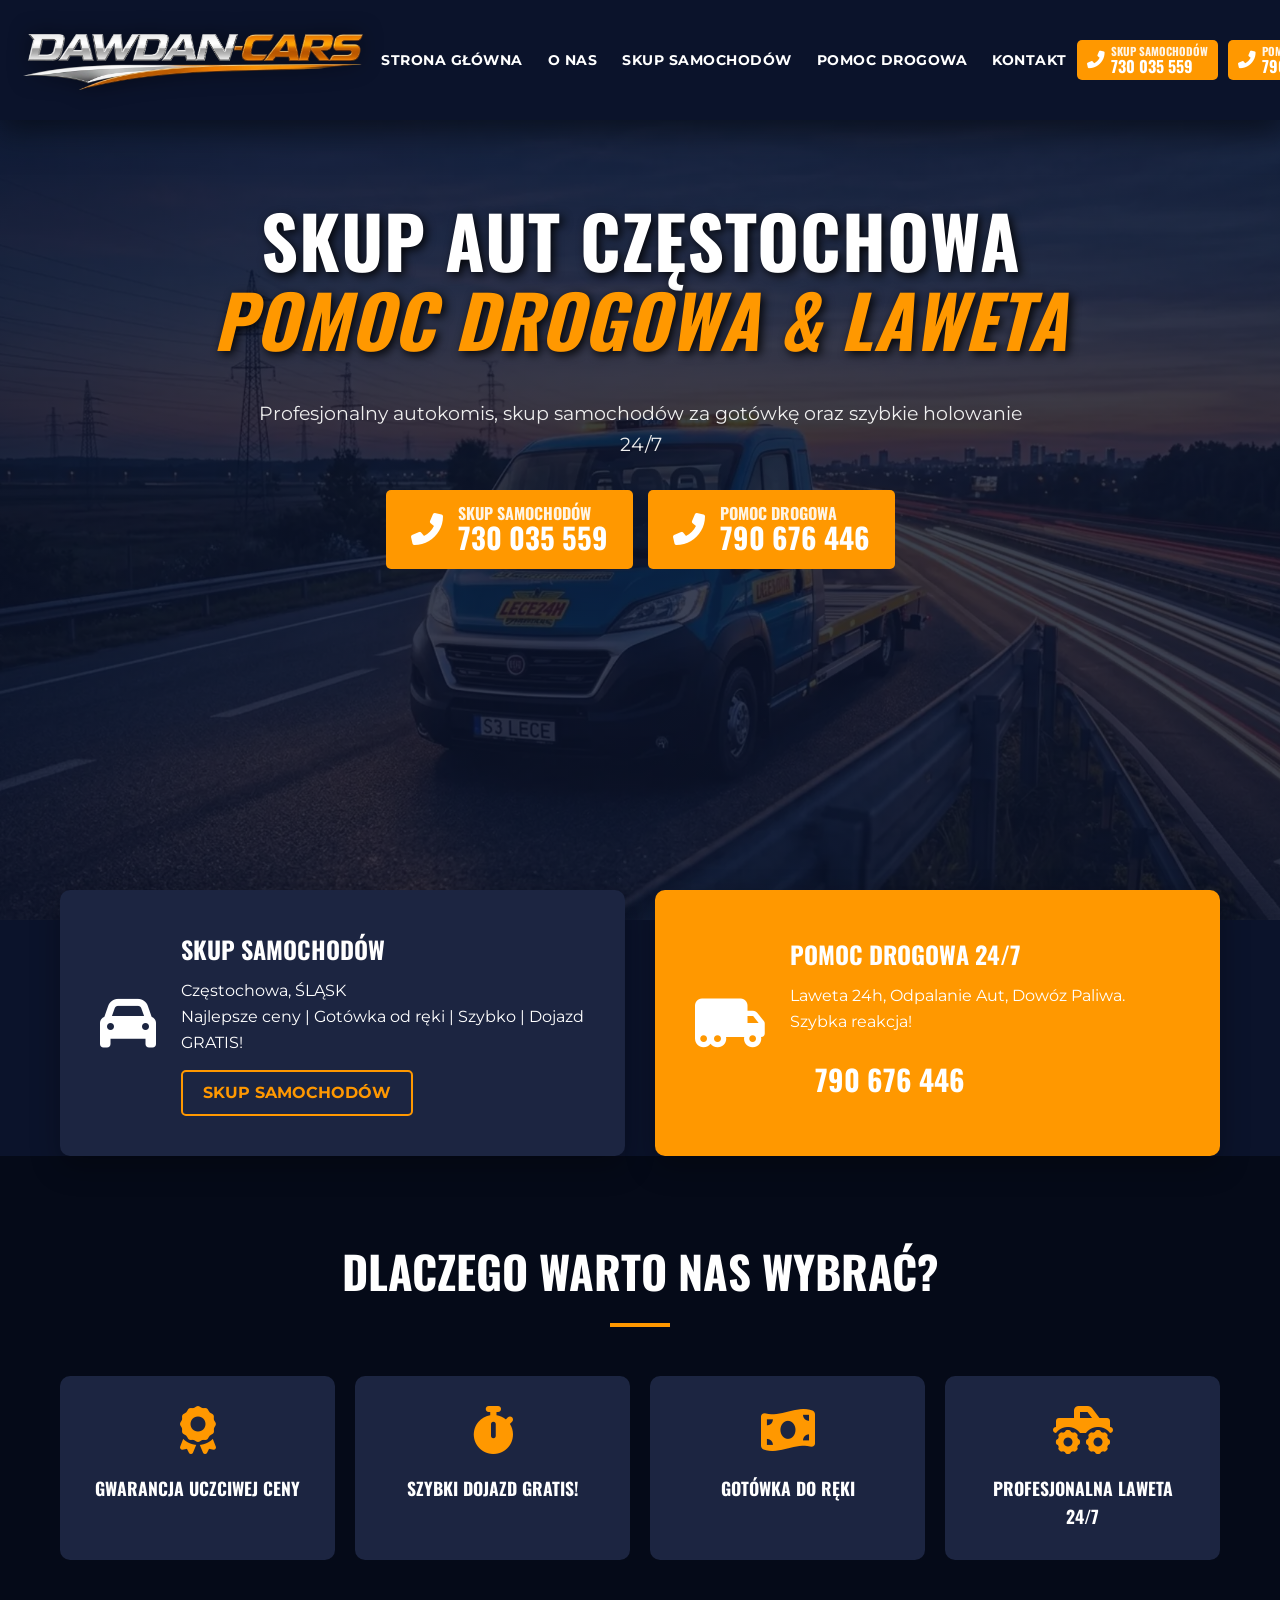
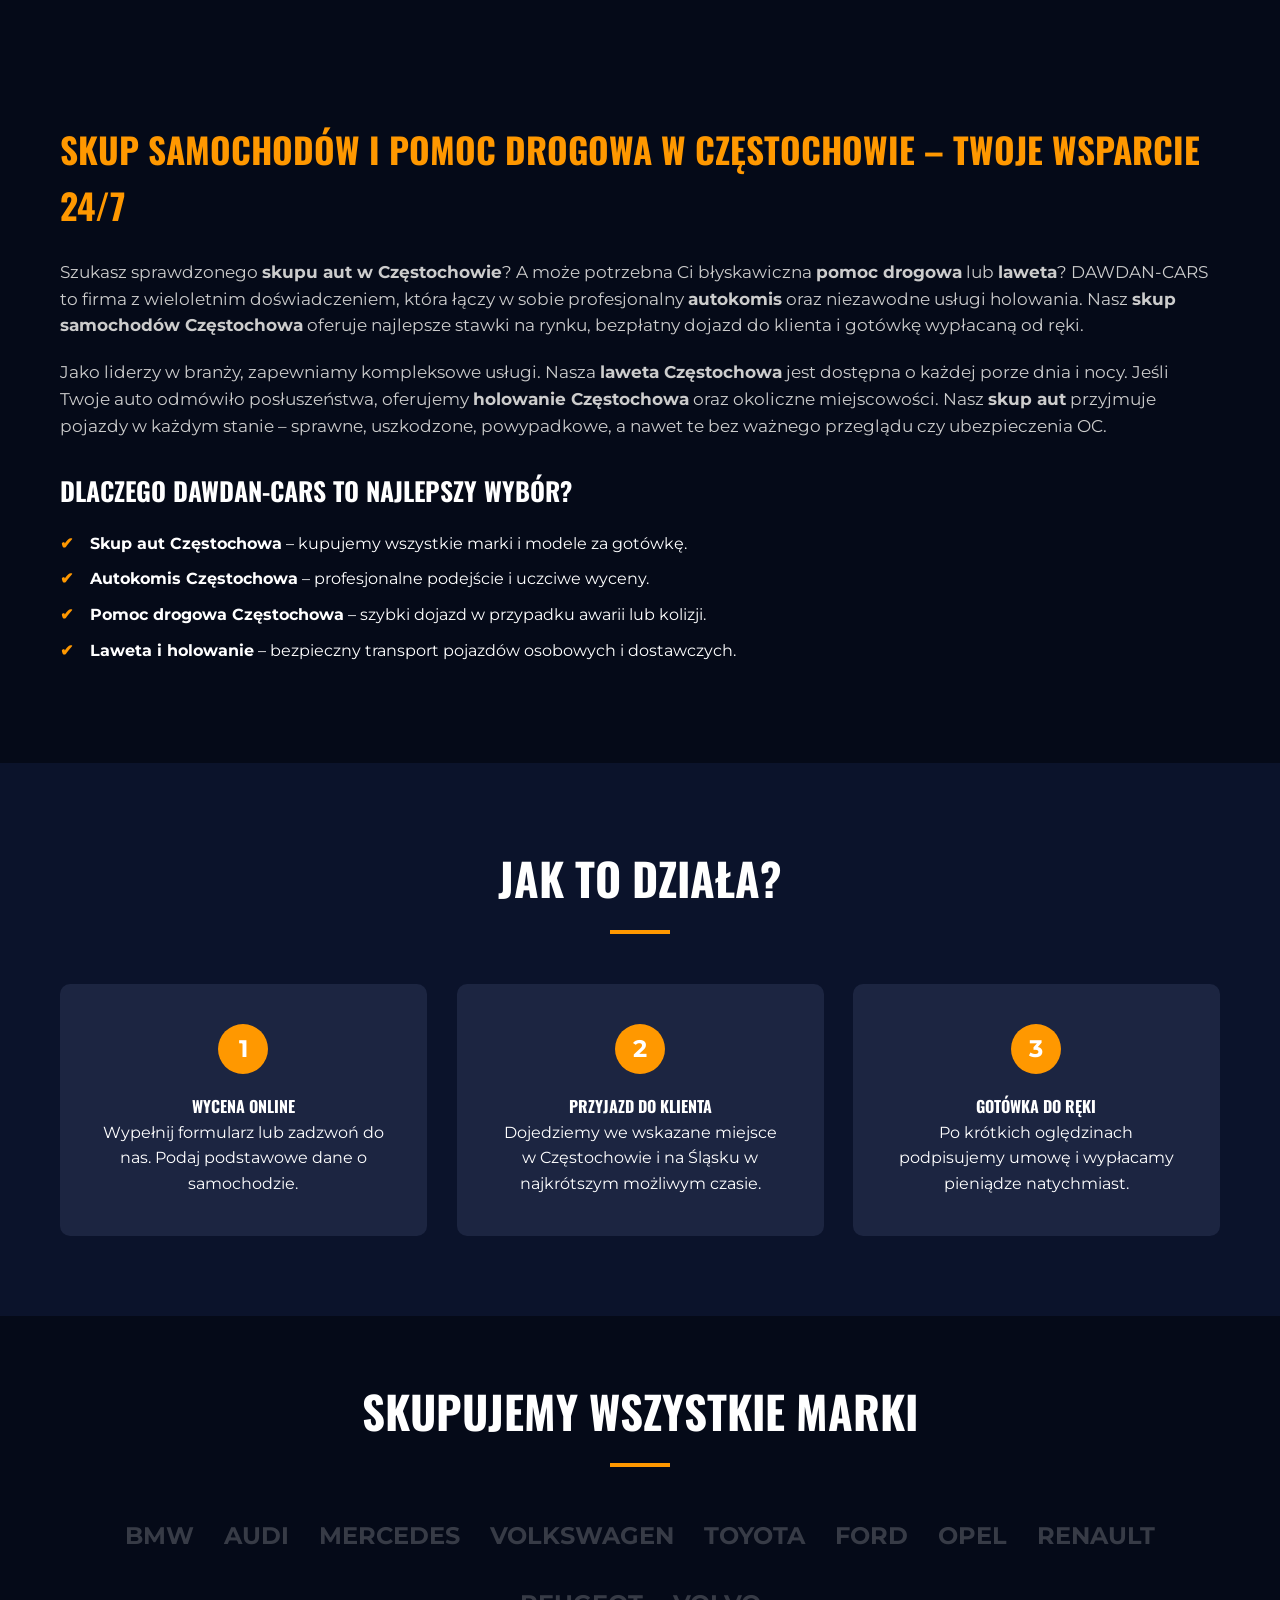
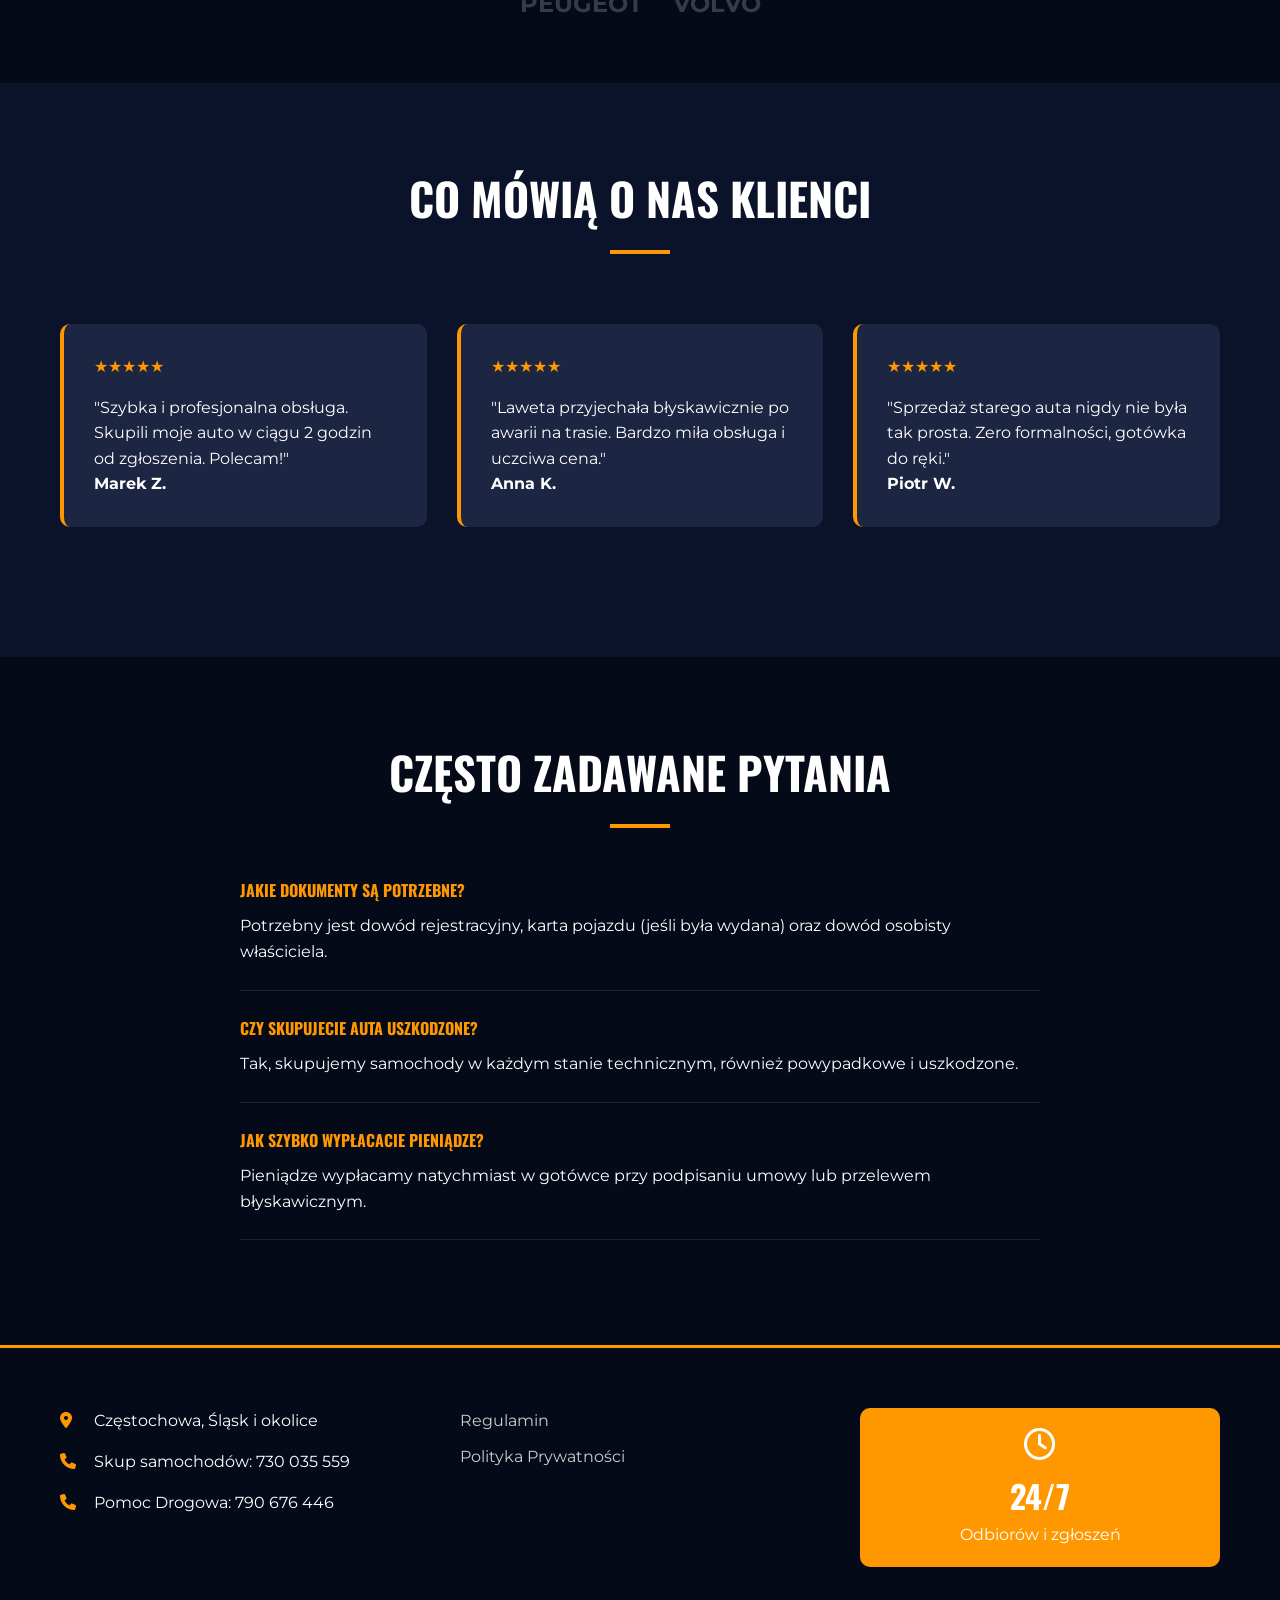
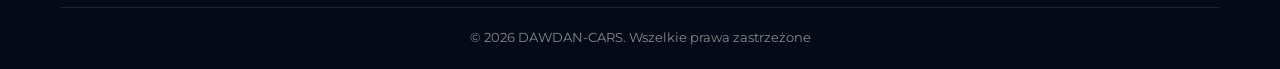
==== commit e63b8aba: "feat: improve SEO and add content targeting Częstochowa local keywords Co-authored-by: MikolajSciebu" ====
--- a/index.html
+++ b/index.html
@@ -3,23 +3,48 @@
 <head>
     <meta charset="UTF-8">
     <meta name="viewport" content="width=device-width, initial-scale=1.0">
- <title>DAWDAN-CARS | Skup samochodów | Pomoc drogowa 24h Częstochowa</title>
-
-<meta name="description" content="Skup samochodów, Pomoc drogowaCzęstochowa i Śląsk. Gotówka od ręki, szybki dojazd, auta uszkodzone i sprawne. Pomoc drogowa 24h.">
-
-<link rel="canonical" href="https://twojadomena.pl/">
+ <title>Skup Aut Częstochowa | Autokomis | Pomoc Drogowa 24h | Laweta - DAWDAN-CARS</title>
+
+<meta name="description" content="Profesjonalny skup aut i autokomis w Częstochowie. Oferujemy całodobową pomoc drogową, lawetę oraz holowanie. Skup samochodów za gotówkę od ręki. Sprawdź nas!">
+
+<link rel="canonical" href="https://dawdan-cars.pl/">
 
 <script type="application/ld+json">
 {
- "@context": "https://schema.org",
- "@type": "LocalBusiness",
- "name": "DAWDAN-CARS",
- "telephone": "+48730035559",
- "address": {
-   "@type": "PostalAddress",
-   "addressLocality": "Częstochowa",
-   "addressCountry": "PL"
- }
+  "@context": "https://schema.org",
+  "@type": "LocalBusiness",
+  "name": "DAWDAN-CARS",
+  "image": "https://dawdan-cars.pl/logo.webp",
+  "@id": "https://dawdan-cars.pl/",
+  "url": "https://dawdan-cars.pl/",
+  "telephone": "+48730035559",
+  "address": {
+    "@type": "PostalAddress",
+    "streetAddress": "Częstochowa i okolice",
+    "addressLocality": "Częstochowa",
+    "postalCode": "42-200",
+    "addressCountry": "PL"
+  },
+  "geo": {
+    "@type": "GeoCoordinates",
+    "latitude": 50.8118,
+    "longitude": 19.1203
+  },
+  "openingHoursSpecification": {
+    "@type": "OpeningHoursSpecification",
+    "dayOfWeek": [
+      "Monday",
+      "Tuesday",
+      "Wednesday",
+      "Thursday",
+      "Friday",
+      "Saturday",
+      "Sunday"
+    ],
+    "opens": "00:00",
+    "closes": "23:59"
+  },
+  "sameAs": []
 }
 </script>
 
@@ -117,7 +142,8 @@
         <div class="container">
             <div class="hero-content">
                 <div class="hero-text" data-aos="fade-up">
-                    <h1>SKUP SAMOCHODÓW <br> <span class="highlight">POMOC DROGOWA</span></h1>
+                    <h1>SKUP AUT CZĘSTOCHOWA <br> <span class="highlight">POMOC DROGOWA & LAWETA</span></h1>
+                    <p class="hero-subtext">Profesjonalny autokomis, skup samochodów za gotówkę oraz szybkie holowanie 24/7</p>
                     <div class="hero-cta-buttons">
                         <a href="tel:+48730035559" class="btn-hero-call">
                             <i class="fas fa-phone-alt"></i>
@@ -188,6 +214,25 @@
         </div>
     </section>
 
+    <section class="seo-content">
+        <div class="container">
+            <div class="seo-text-block" data-aos="fade-up">
+                <h2>Skup samochodów i pomoc drogowa w Częstochowie – Twoje wsparcie 24/7</h2>
+                <p>Szukasz sprawdzonego <strong>skupu aut w Częstochowie</strong>? A może potrzebna Ci błyskawiczna <strong>pomoc drogowa</strong> lub <strong>laweta</strong>? DAWDAN-CARS to firma z wieloletnim doświadczeniem, która łączy w sobie profesjonalny <strong>autokomis</strong> oraz niezawodne usługi holowania. Nasz <strong>skup samochodów Częstochowa</strong> oferuje najlepsze stawki na rynku, bezpłatny dojazd do klienta i gotówkę wypłacaną od ręki.</p>
+
+                <p>Jako liderzy w branży, zapewniamy kompleksowe usługi. Nasza <strong>laweta Częstochowa</strong> jest dostępna o każdej porze dnia i nocy. Jeśli Twoje auto odmówiło posłuszeństwa, oferujemy <strong>holowanie Częstochowa</strong> oraz okoliczne miejscowości. Nasz <strong>skup aut</strong> przyjmuje pojazdy w każdym stanie – sprawne, uszkodzone, powypadkowe, a nawet te bez ważnego przeglądu czy ubezpieczenia OC.</p>
+
+                <h3>Dlaczego DAWDAN-CARS to najlepszy wybór?</h3>
+                <ul>
+                    <li><strong>Skup aut Częstochowa</strong> – kupujemy wszystkie marki i modele za gotówkę.</li>
+                    <li><strong>Autokomis Częstochowa</strong> – profesjonalne podejście i uczciwe wyceny.</li>
+                    <li><strong>Pomoc drogowa Częstochowa</strong> – szybki dojazd w przypadku awarii lub kolizji.</li>
+                    <li><strong>Laweta i holowanie</strong> – bezpieczny transport pojazdów osobowych i dostawczych.</li>
+                </ul>
+            </div>
+        </div>
+    </section>
+
     <!-- Jak to działa (How It Works) -->
     <section id="how-it-works" class="how-it-works">
         <div class="container">
--- a/style.css
+++ b/style.css
@@ -579,6 +579,57 @@
     border-top: 1px solid rgba(255,255,255,0.1);
     font-size: 0.8rem;
     color: #888;
+}
+
+/* SEO Content */
+.seo-content {
+    padding: 80px 0;
+    background: #050a18;
+}
+
+.seo-text-block h2 {
+    font-size: 2.2rem;
+    color: var(--primary-color);
+    margin-bottom: 25px;
+}
+
+.seo-text-block h3 {
+    font-size: 1.6rem;
+    margin-top: 30px;
+    margin-bottom: 20px;
+}
+
+.seo-text-block p {
+    margin-bottom: 20px;
+    font-size: 1.05rem;
+    color: #ccc;
+}
+
+.seo-text-block ul {
+    list-style: none;
+    margin-bottom: 20px;
+}
+
+.seo-text-block li {
+    margin-bottom: 10px;
+    padding-left: 30px;
+    position: relative;
+}
+
+.seo-text-block li::before {
+    content: '✔';
+    position: absolute;
+    left: 0;
+    color: var(--primary-color);
+    font-weight: bold;
+}
+
+.hero-subtext {
+    font-size: 1.2rem;
+    text-align: center;
+    margin-bottom: 30px;
+    color: #eee;
+    max-width: 800px;
 }
 
 /* How It Works */
--- a/style.css
+++ b/style.css
@@ -579,6 +579,57 @@
     border-top: 1px solid rgba(255,255,255,0.1);
     font-size: 0.8rem;
     color: #888;
+}
+
+/* SEO Content */
+.seo-content {
+    padding: 80px 0;
+    background: #050a18;
+}
+
+.seo-text-block h2 {
+    font-size: 2.2rem;
+    color: var(--primary-color);
+    margin-bottom: 25px;
+}
+
+.seo-text-block h3 {
+    font-size: 1.6rem;
+    margin-top: 30px;
+    margin-bottom: 20px;
+}
+
+.seo-text-block p {
+    margin-bottom: 20px;
+    font-size: 1.05rem;
+    color: #ccc;
+}
+
+.seo-text-block ul {
+    list-style: none;
+    margin-bottom: 20px;
+}
+
+.seo-text-block li {
+    margin-bottom: 10px;
+    padding-left: 30px;
+    position: relative;
+}
+
+.seo-text-block li::before {
+    content: '✔';
+    position: absolute;
+    left: 0;
+    color: var(--primary-color);
+    font-weight: bold;
+}
+
+.hero-subtext {
+    font-size: 1.2rem;
+    text-align: center;
+    margin-bottom: 30px;
+    color: #eee;
+    max-width: 800px;
 }
 
 /* How It Works */
--- a/style.css
+++ b/style.css
@@ -579,6 +579,57 @@
     border-top: 1px solid rgba(255,255,255,0.1);
     font-size: 0.8rem;
     color: #888;
+}
+
+/* SEO Content */
+.seo-content {
+    padding: 80px 0;
+    background: #050a18;
+}
+
+.seo-text-block h2 {
+    font-size: 2.2rem;
+    color: var(--primary-color);
+    margin-bottom: 25px;
+}
+
+.seo-text-block h3 {
+    font-size: 1.6rem;
+    margin-top: 30px;
+    margin-bottom: 20px;
+}
+
+.seo-text-block p {
+    margin-bottom: 20px;
+    font-size: 1.05rem;
+    color: #ccc;
+}
+
+.seo-text-block ul {
+    list-style: none;
+    margin-bottom: 20px;
+}
+
+.seo-text-block li {
+    margin-bottom: 10px;
+    padding-left: 30px;
+    position: relative;
+}
+
+.seo-text-block li::before {
+    content: '✔';
+    position: absolute;
+    left: 0;
+    color: var(--primary-color);
+    font-weight: bold;
+}
+
+.hero-subtext {
+    font-size: 1.2rem;
+    text-align: center;
+    margin-bottom: 30px;
+    color: #eee;
+    max-width: 800px;
 }
 
 /* How It Works */
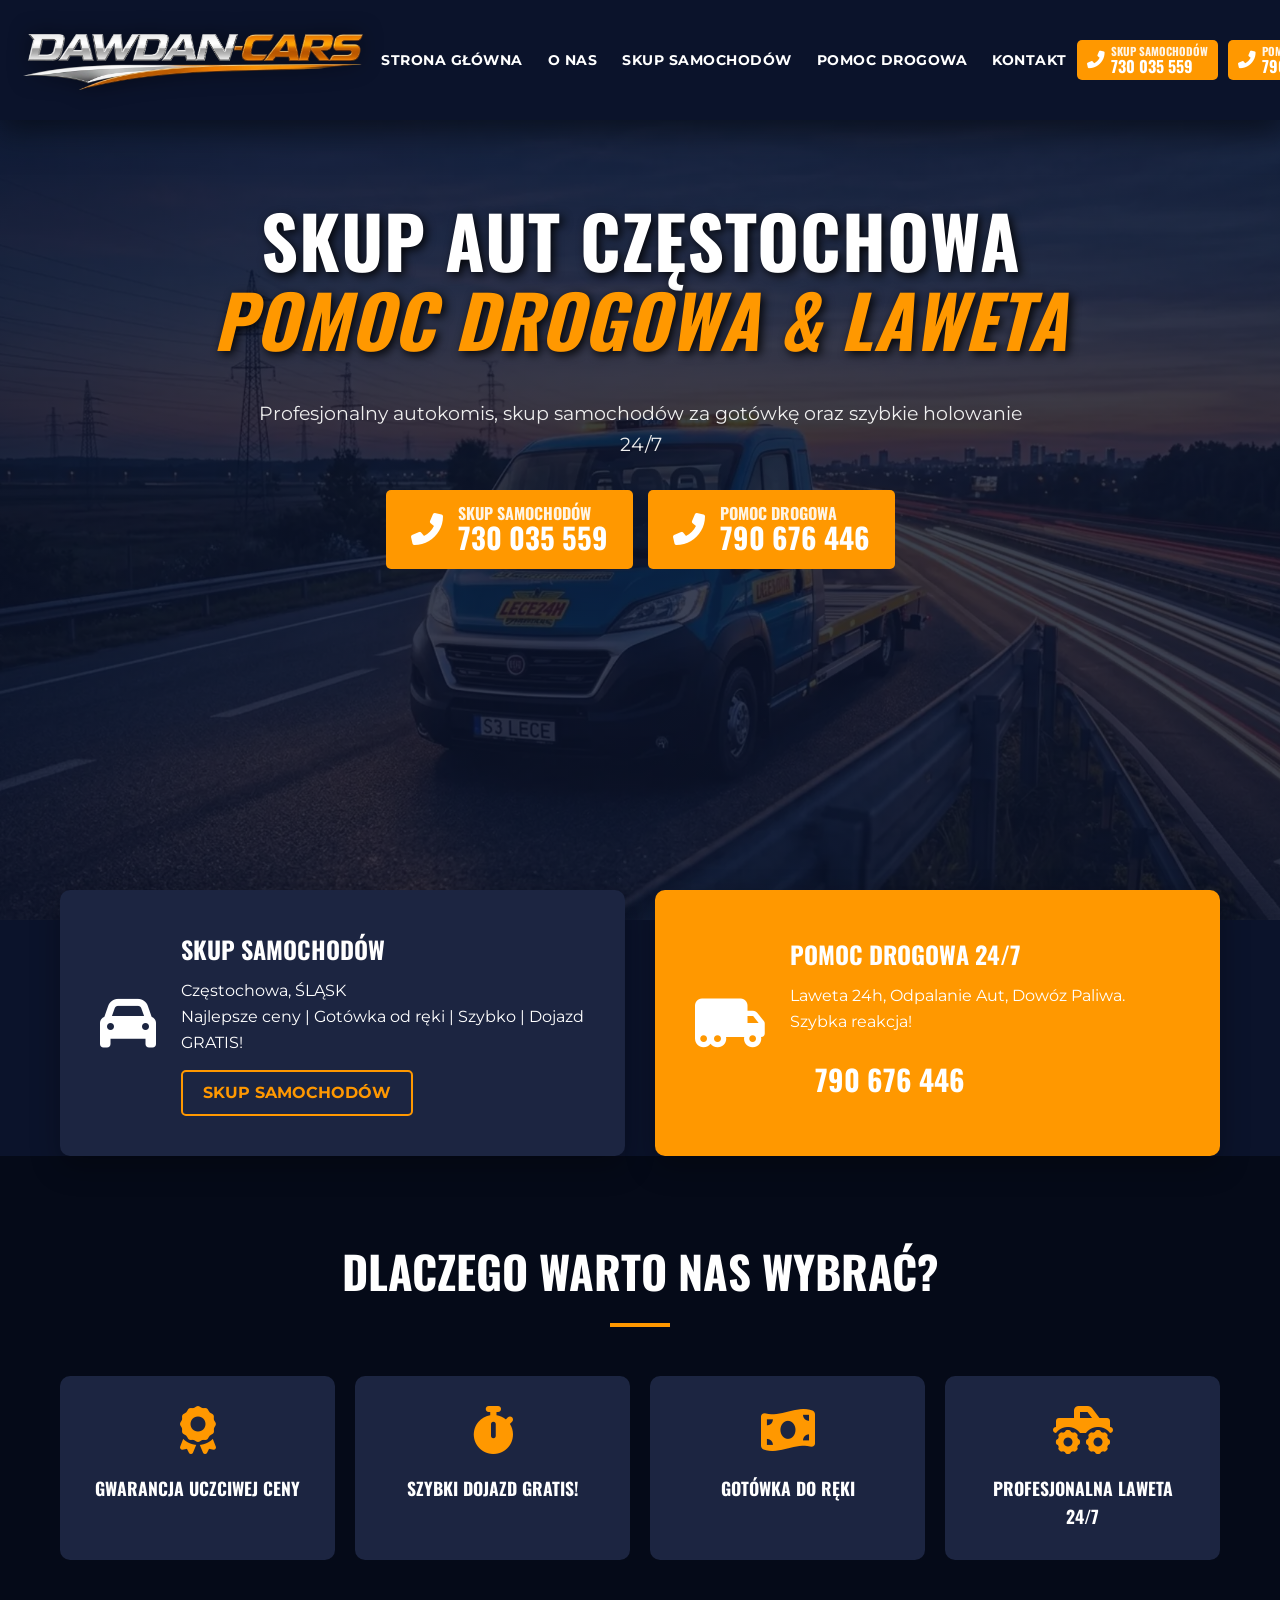
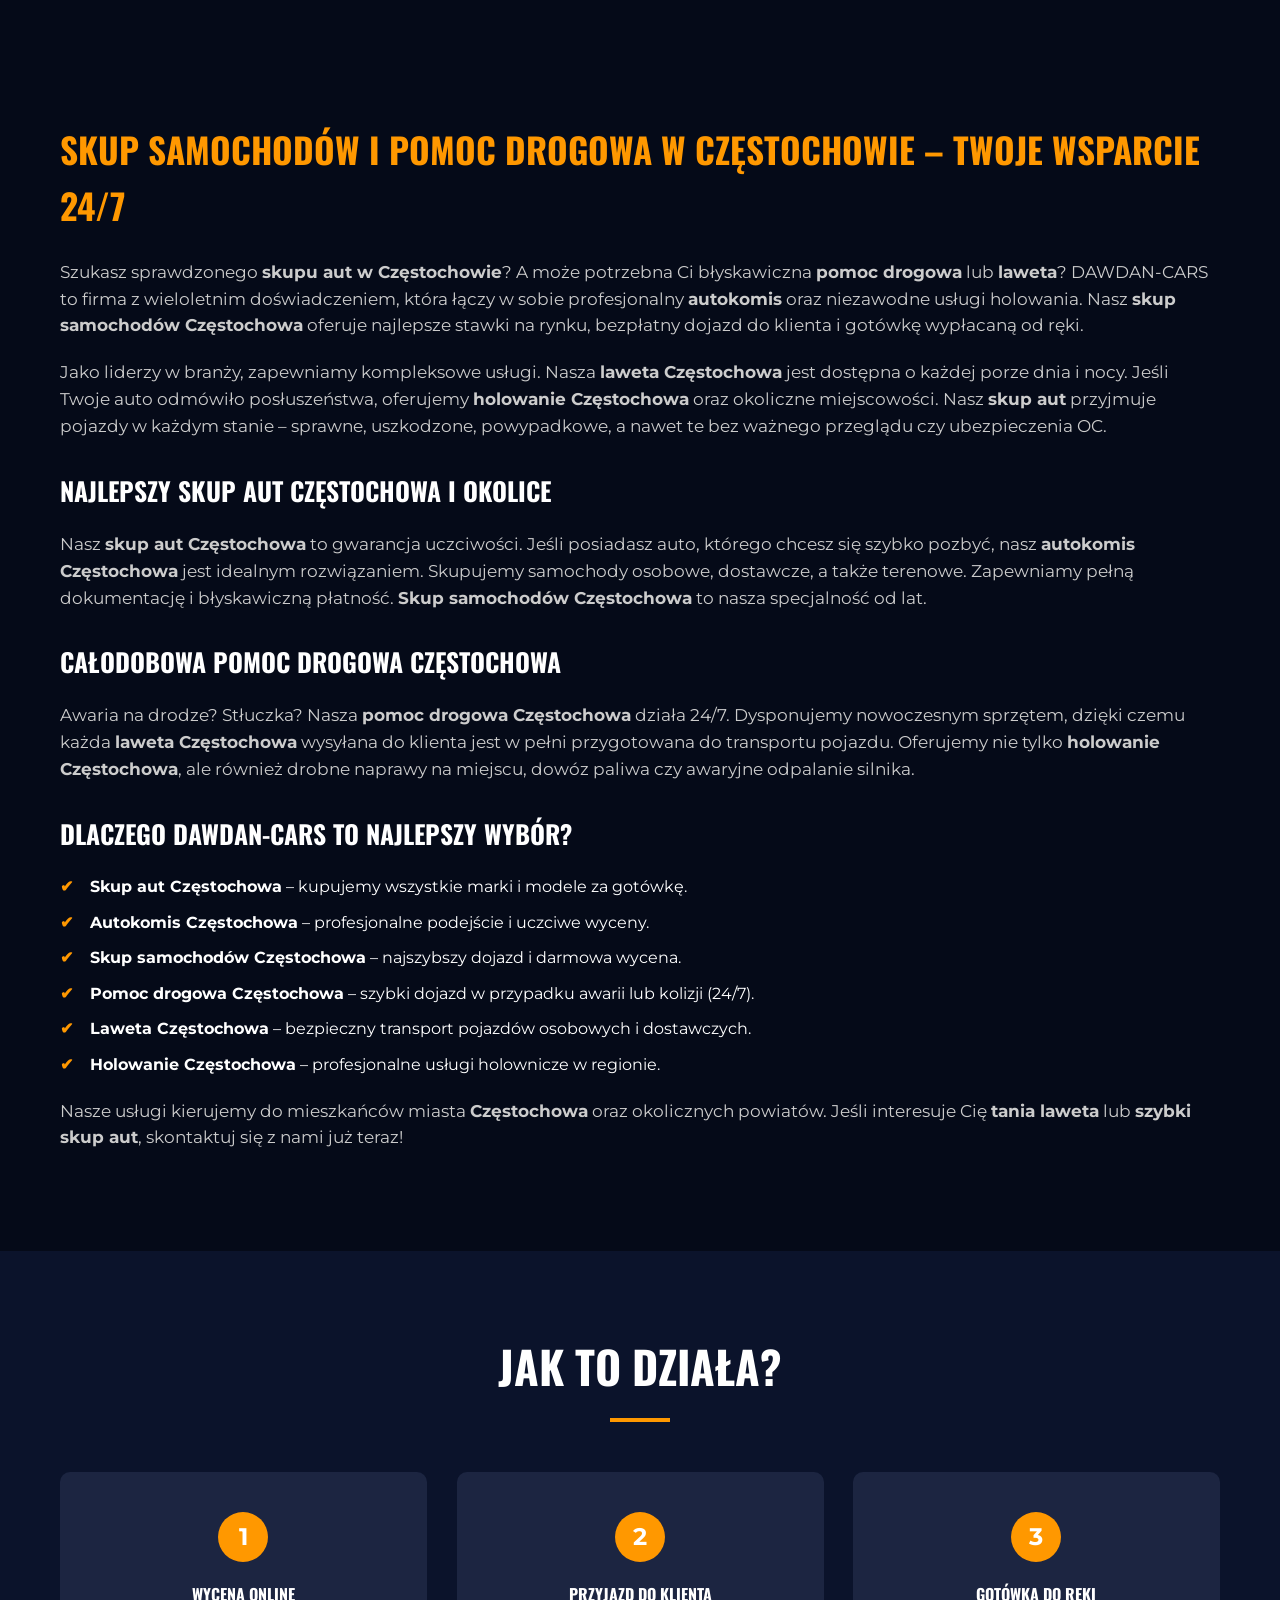
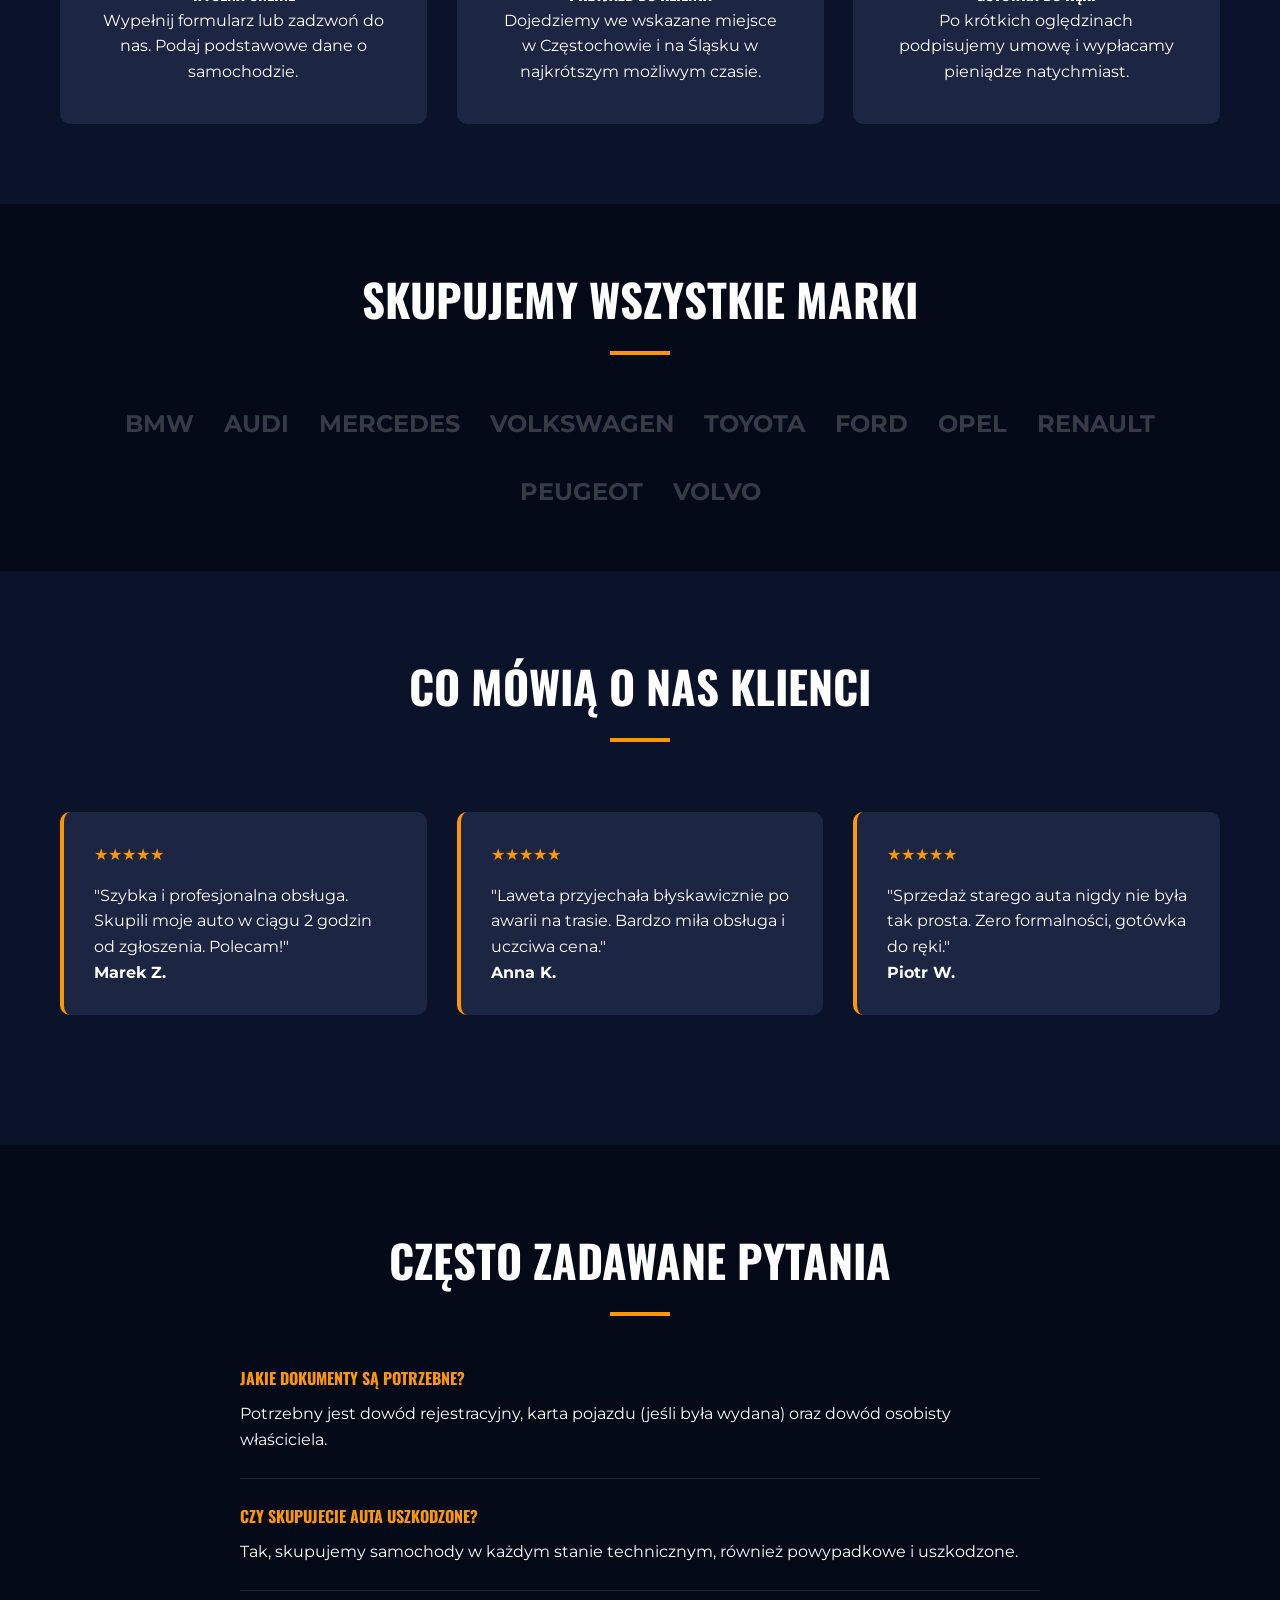
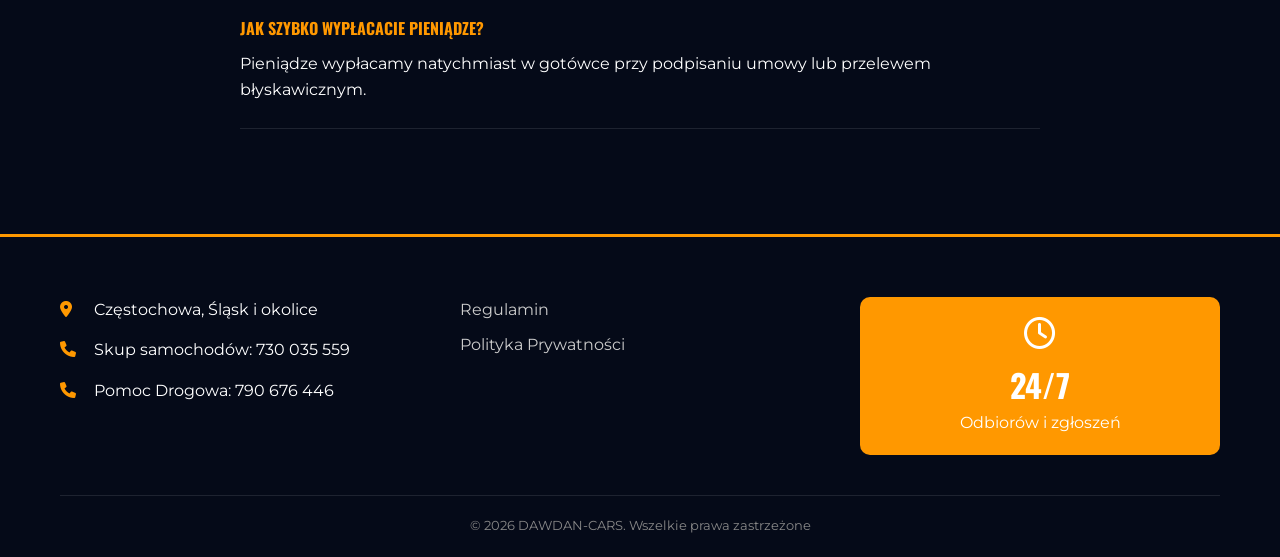
==== commit f67bbaff: "Improve SEO and content for Częstochowa automotive services - Overhauled content on all pages to tar" ====
--- a/index.html
+++ b/index.html
@@ -3,9 +3,9 @@
 <head>
     <meta charset="UTF-8">
     <meta name="viewport" content="width=device-width, initial-scale=1.0">
- <title>Skup Aut Częstochowa | Autokomis | Pomoc Drogowa 24h | Laweta - DAWDAN-CARS</title>
-
-<meta name="description" content="Profesjonalny skup aut i autokomis w Częstochowie. Oferujemy całodobową pomoc drogową, lawetę oraz holowanie. Skup samochodów za gotówkę od ręki. Sprawdź nas!">
+<title>Skup Aut Częstochowa | Autokomis | Pomoc Drogowa 24h | Laweta Częstochowa</title>
+
+<meta name="description" content="Skup aut Częstochowa i autokomis. Profesjonalna pomoc drogowa 24h, laweta oraz holowanie Częstochowa. Skup samochodów za gotówkę – szybka wycena i darmowy dojazd!">
 
 <link rel="canonical" href="https://dawdan-cars.pl/">
 
@@ -15,7 +15,7 @@
   "@type": "LocalBusiness",
   "name": "DAWDAN-CARS",
   "image": "https://dawdan-cars.pl/logo.webp",
-  "@id": "https://dawdan-cars.pl/",
+  "@id": "https://dawdan-cars.pl/#business",
   "url": "https://dawdan-cars.pl/",
   "telephone": "+48730035559",
   "address": {
@@ -222,13 +222,23 @@
 
                 <p>Jako liderzy w branży, zapewniamy kompleksowe usługi. Nasza <strong>laweta Częstochowa</strong> jest dostępna o każdej porze dnia i nocy. Jeśli Twoje auto odmówiło posłuszeństwa, oferujemy <strong>holowanie Częstochowa</strong> oraz okoliczne miejscowości. Nasz <strong>skup aut</strong> przyjmuje pojazdy w każdym stanie – sprawne, uszkodzone, powypadkowe, a nawet te bez ważnego przeglądu czy ubezpieczenia OC.</p>
 
+                <h3>Najlepszy Skup Aut Częstochowa i okolice</h3>
+                <p>Nasz <strong>skup aut Częstochowa</strong> to gwarancja uczciwości. Jeśli posiadasz auto, którego chcesz się szybko pozbyć, nasz <strong>autokomis Częstochowa</strong> jest idealnym rozwiązaniem. Skupujemy samochody osobowe, dostawcze, a także terenowe. Zapewniamy pełną dokumentację i błyskawiczną płatność. <strong>Skup samochodów Częstochowa</strong> to nasza specjalność od lat.</p>
+
+                <h3>Całodobowa Pomoc Drogowa Częstochowa</h3>
+                <p>Awaria na drodze? Stłuczka? Nasza <strong>pomoc drogowa Częstochowa</strong> działa 24/7. Dysponujemy nowoczesnym sprzętem, dzięki czemu każda <strong>laweta Częstochowa</strong> wysyłana do klienta jest w pełni przygotowana do transportu pojazdu. Oferujemy nie tylko <strong>holowanie Częstochowa</strong>, ale również drobne naprawy na miejscu, dowóz paliwa czy awaryjne odpalanie silnika.</p>
+
                 <h3>Dlaczego DAWDAN-CARS to najlepszy wybór?</h3>
                 <ul>
                     <li><strong>Skup aut Częstochowa</strong> – kupujemy wszystkie marki i modele za gotówkę.</li>
                     <li><strong>Autokomis Częstochowa</strong> – profesjonalne podejście i uczciwe wyceny.</li>
-                    <li><strong>Pomoc drogowa Częstochowa</strong> – szybki dojazd w przypadku awarii lub kolizji.</li>
-                    <li><strong>Laweta i holowanie</strong> – bezpieczny transport pojazdów osobowych i dostawczych.</li>
+                    <li><strong>Skup samochodów Częstochowa</strong> – najszybszy dojazd i darmowa wycena.</li>
+                    <li><strong>Pomoc drogowa Częstochowa</strong> – szybki dojazd w przypadku awarii lub kolizji (24/7).</li>
+                    <li><strong>Laweta Częstochowa</strong> – bezpieczny transport pojazdów osobowych i dostawczych.</li>
+                    <li><strong>Holowanie Częstochowa</strong> – profesjonalne usługi holownicze w regionie.</li>
                 </ul>
+
+                <p>Nasze usługi kierujemy do mieszkańców miasta <strong>Częstochowa</strong> oraz okolicznych powiatów. Jeśli interesuje Cię <strong>tania laweta</strong> lub <strong>szybki skup aut</strong>, skontaktuj się z nami już teraz!</p>
             </div>
         </div>
     </section>
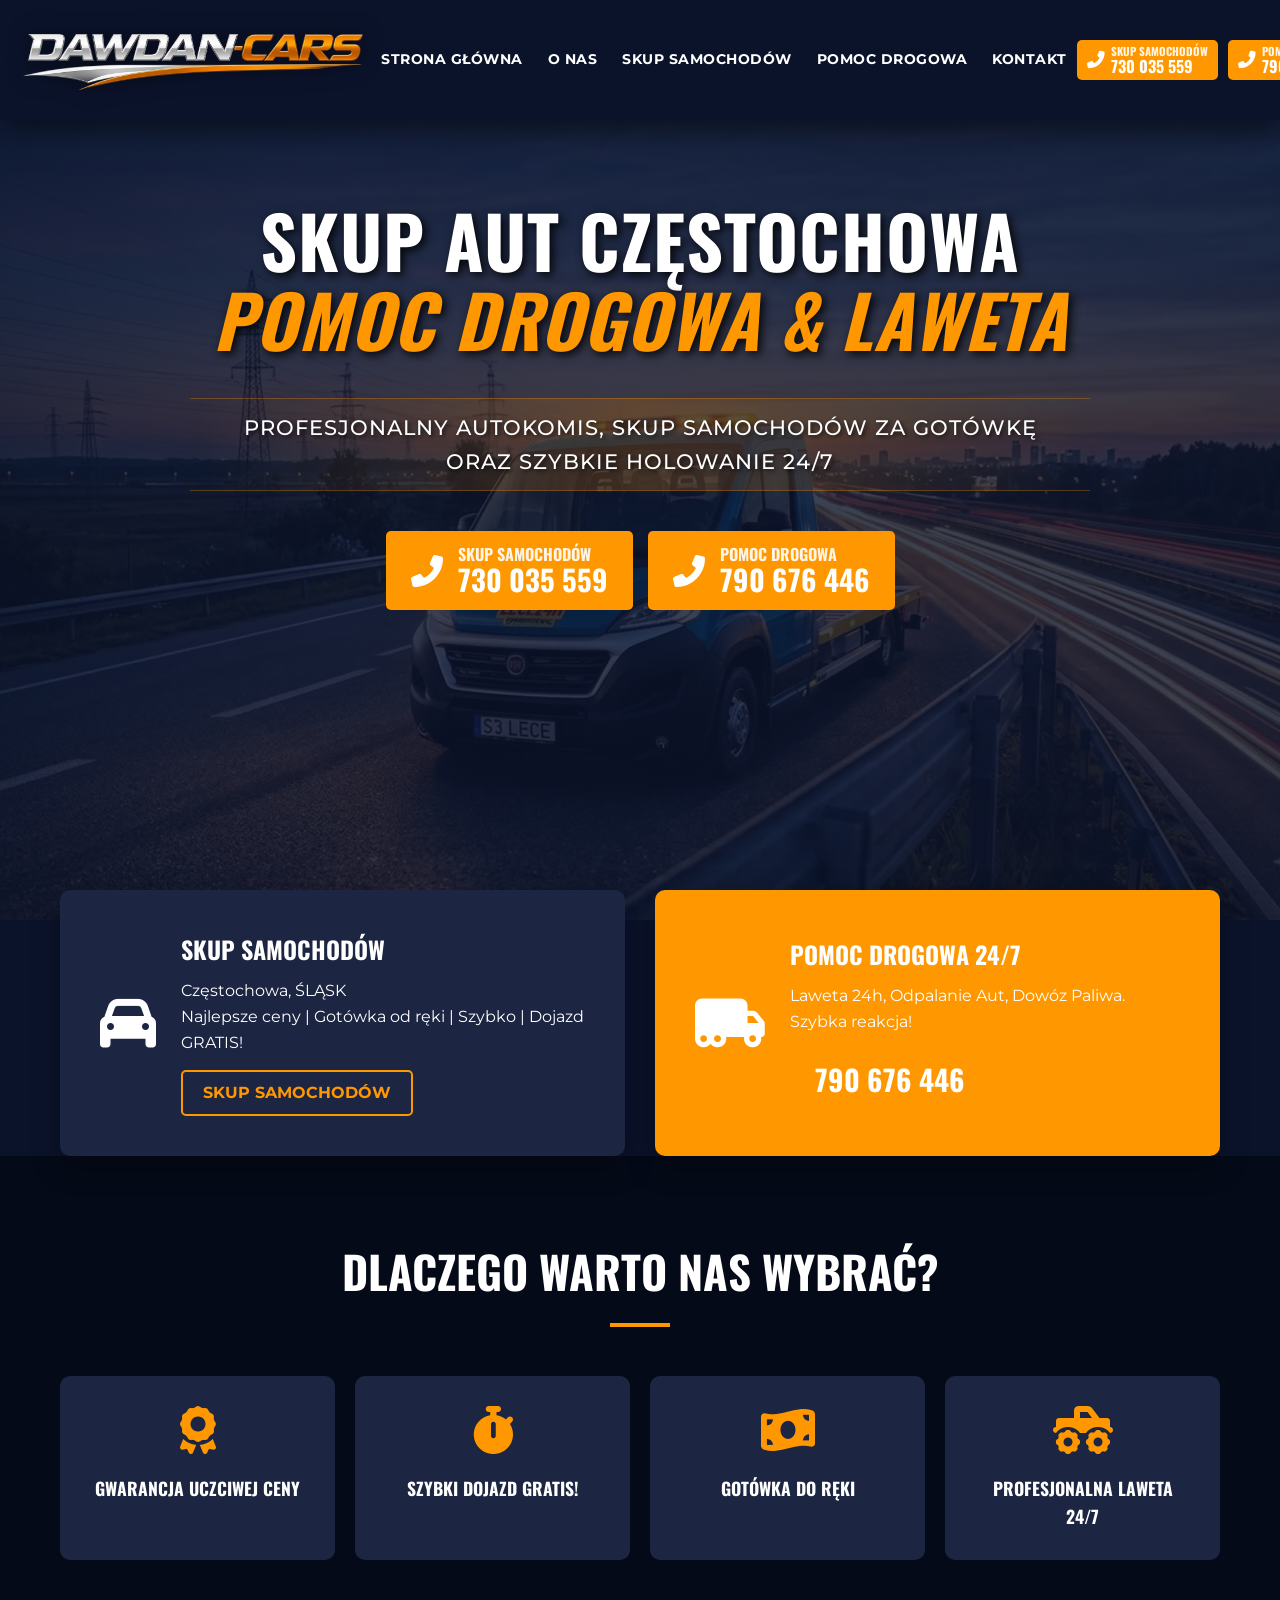
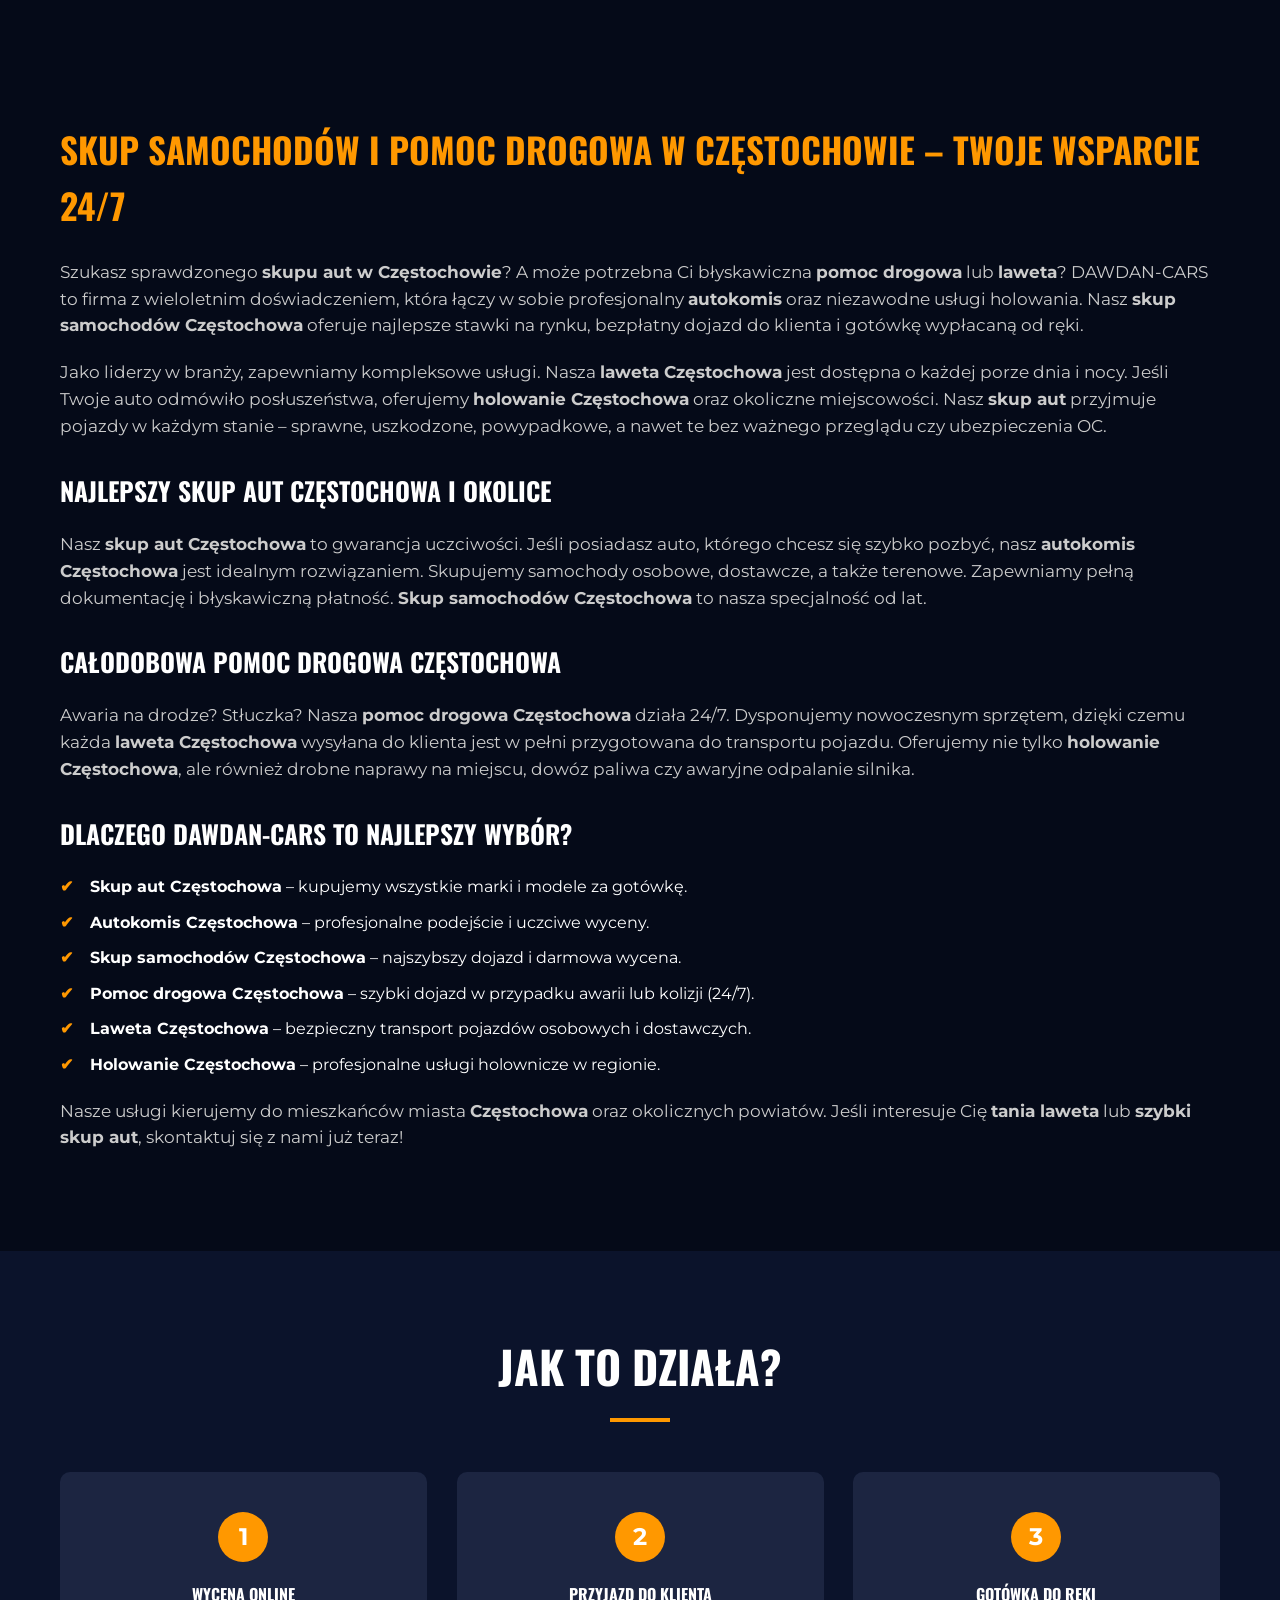
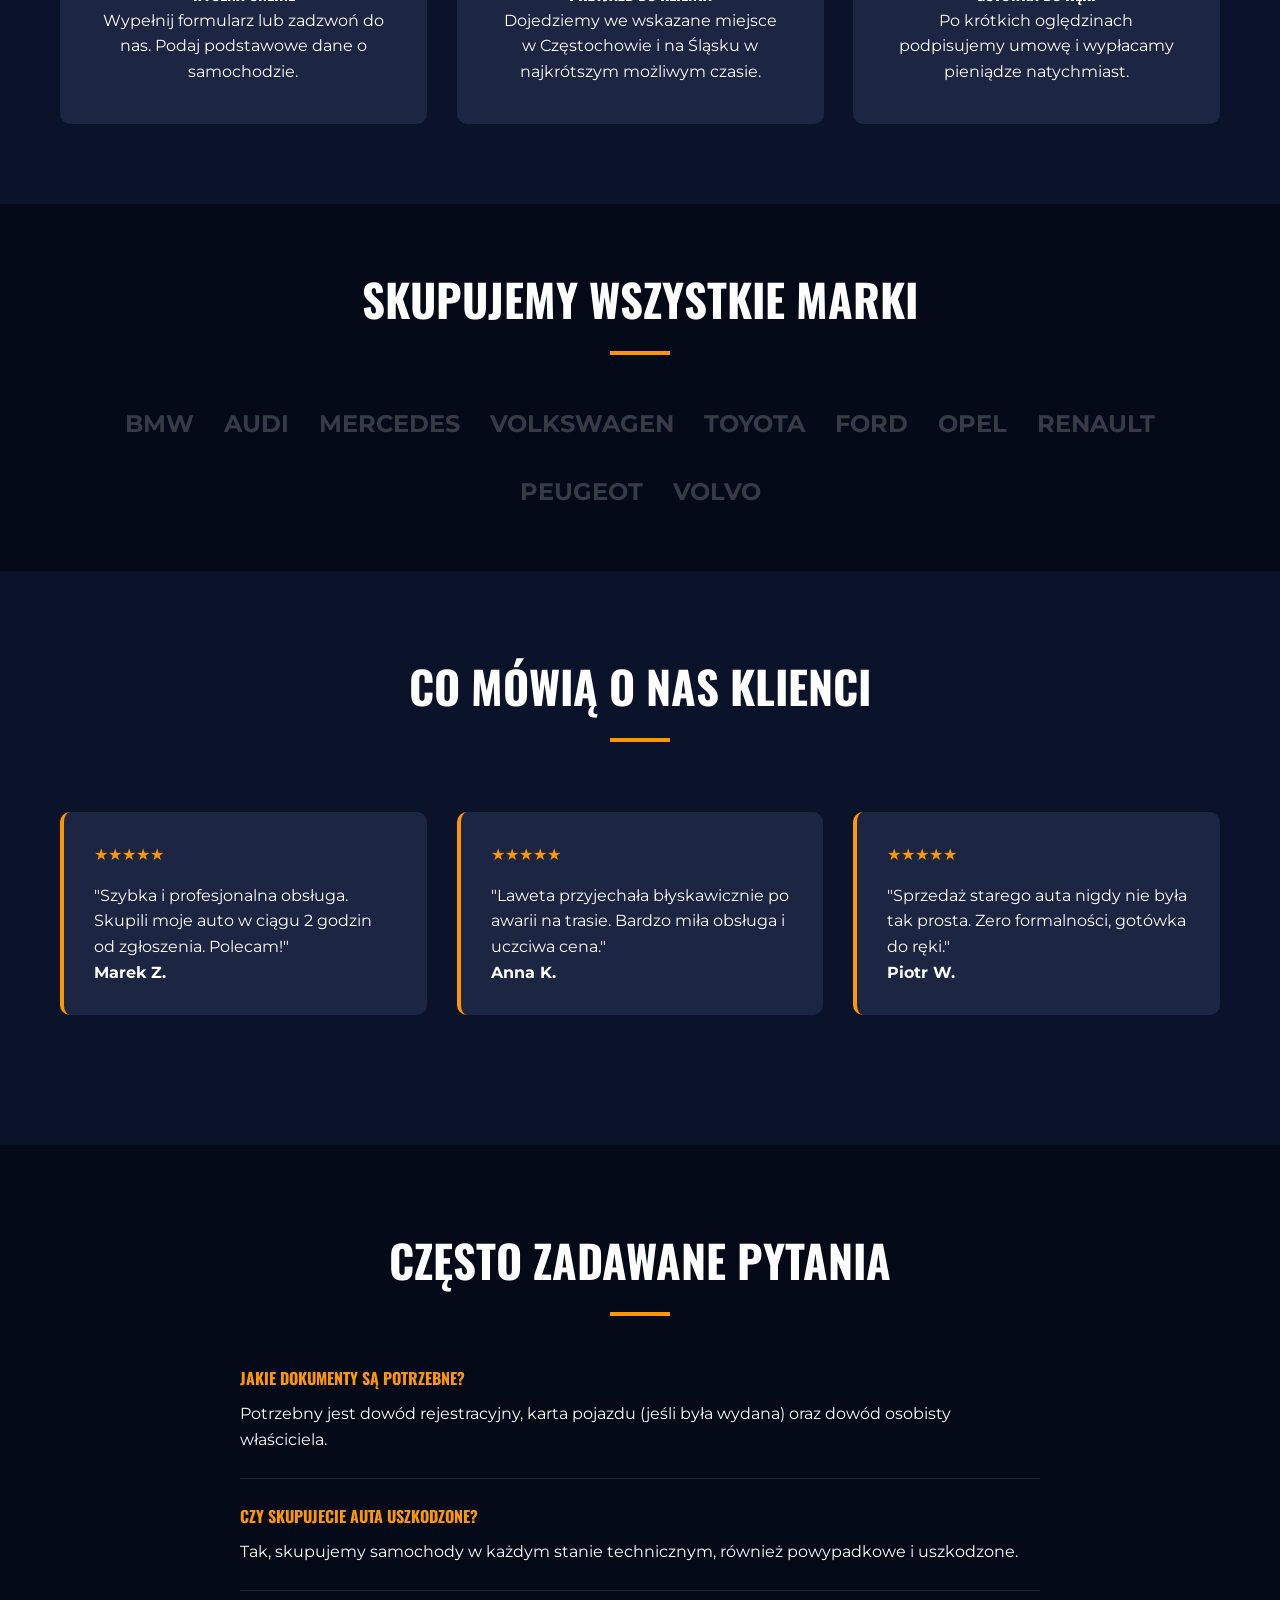
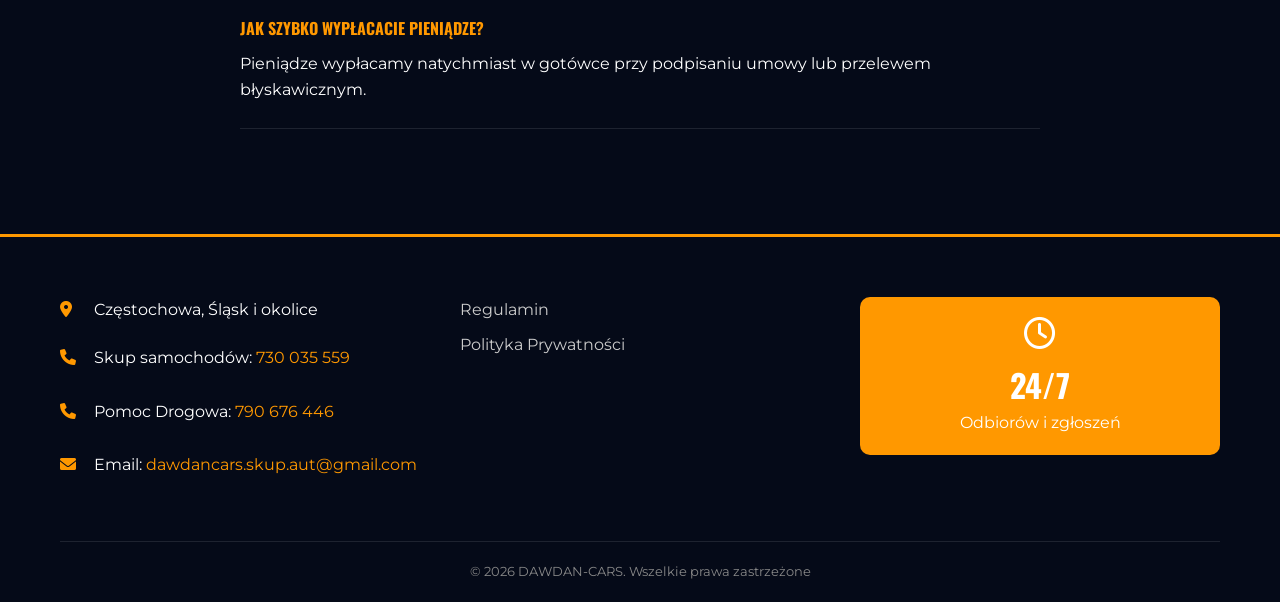
==== commit adf88e07: "fix: comprehensive technical seo and mobile usability improvements - Added Open Graph (OG) and Twitt" ====
--- a/index.html
+++ b/index.html
@@ -6,6 +6,20 @@
 <title>Skup Aut Częstochowa | Autokomis | Pomoc Drogowa 24h | Laweta Częstochowa</title>
 
 <meta name="description" content="Skup aut Częstochowa i autokomis. Profesjonalna pomoc drogowa 24h, laweta oraz holowanie Częstochowa. Skup samochodów za gotówkę – szybka wycena i darmowy dojazd!">
+
+<!-- Open Graph / Facebook -->
+<meta property="og:type" content="website">
+<meta property="og:url" content="https://dawdan-cars.pl/">
+<meta property="og:title" content="Skup Aut Częstochowa | Autokomis | Pomoc Drogowa 24h">
+<meta property="og:description" content="Skup aut Częstochowa i autokomis. Profesjonalna pomoc drogowa 24h, laweta oraz holowanie. Gotówka od ręki!">
+<meta property="og:image" content="https://dawdan-cars.pl/logo.webp">
+
+<!-- Twitter -->
+<meta property="twitter:card" content="summary_large_image">
+<meta property="twitter:url" content="https://dawdan-cars.pl/">
+<meta property="twitter:title" content="Skup Aut Częstochowa | Autokomis | Pomoc Drogowa 24h">
+<meta property="twitter:description" content="Skup aut Częstochowa i autokomis. Profesjonalna pomoc drogowa 24h, laweta oraz holowanie. Gotówka od ręki!">
+<meta property="twitter:image" content="https://dawdan-cars.pl/logo.webp">
 
 <link rel="canonical" href="https://dawdan-cars.pl/">
 
@@ -382,8 +396,9 @@
             <div class="footer-grid">
                 <div class="footer-info">
                     <p><i class="fas fa-map-marker-alt"></i> Częstochowa, Śląsk i okolice</p>
-                    <p><i class="fas fa-phone"></i> Skup samochodów: 730 035 559</p>
-                    <p><i class="fas fa-phone"></i> Pomoc Drogowa: 790 676 446</p>
+                    <p><i class="fas fa-phone"></i> Skup samochodów: <a href="tel:+48730035559">730 035 559</a></p>
+                    <p><i class="fas fa-phone"></i> Pomoc Drogowa: <a href="tel:+48790676446">790 676 446</a></p>
+                    <p><i class="fas fa-envelope"></i> Email: <a href="mailto:dawdancars.skup.aut@gmail.com">dawdancars.skup.aut@gmail.com</a></p>
                 </div>
                 <div class="footer-links">
                     <ul>
@@ -404,6 +419,15 @@
             </div>
         </div>
     </footer>
+
+    <!-- Google Analytics (GA4) placeholder -->
+    <script async src="https://www.googletagmanager.com/gtag/js?id=G-XXXXXXXXXX"></script>
+    <script>
+      window.dataLayer = window.dataLayer || [];
+      function gtag(){dataLayer.push(arguments);}
+      gtag('js', new Date());
+      gtag('config', 'G-XXXXXXXXXX');
+    </script>
 
     <!-- Swiper JS -->
     <script src="https://cdn.jsdelivr.net/npm/swiper@11/swiper-bundle.min.js"></script>
--- a/style.css
+++ b/style.css
@@ -44,7 +44,7 @@
     box-shadow: 0 10px 30px rgba(0,0,0,0.5);
     transition: padding 0.3s ease, background 0.3s ease;
     will-change: padding, background;
-    padding: 15px 0;
+    padding: 10px 0;
 }
 
 header.scrolled {
@@ -100,12 +100,13 @@
     text-decoration: none;
     color: var(--text-light);
     font-weight: 700;
-    font-size: 0.85rem; /* Slightly smaller font */
-    padding: 8px 10px; /* More compact padding */
+    font-size: 0.95rem;
+    padding: 12px 15px;
     transition: all 0.3s ease;
     text-transform: uppercase;
     letter-spacing: 0.5px;
     white-space: nowrap;
+    display: inline-block;
 }
 
 nav a:hover, nav a.active {
@@ -146,14 +147,14 @@
 
 .btn-label {
     display: block;
-    font-size: 0.7rem;
+    font-size: 0.8rem;
     text-transform: uppercase;
     opacity: 0.9;
 }
 
 .btn-number {
     display: block;
-    font-size: 1rem;
+    font-size: 1.1rem;
 }
 
 .header-cta .btn-call:hover {
@@ -528,7 +529,15 @@
 }
 
 .footer-info p {
-    margin-bottom: 15px;
+    margin-bottom: 18px;
+    font-size: 1rem;
+}
+
+.footer-info a {
+    color: var(--primary-color);
+    text-decoration: none;
+    padding: 5px 0;
+    display: inline-block;
 }
 
 .footer-info i {
@@ -625,11 +634,19 @@
 }
 
 .hero-subtext {
-    font-size: 1.2rem;
-    text-align: center;
-    margin-bottom: 30px;
-    color: #eee;
-    max-width: 800px;
+    font-size: 1.3rem;
+    text-align: center;
+    margin: 0 auto 40px;
+    color: #fff;
+    max-width: 900px;
+    font-weight: 500;
+    letter-spacing: 1px;
+    text-transform: uppercase;
+    text-shadow: 2px 2px 4px rgba(0, 0, 0, 0.7);
+    background: linear-gradient(90deg, transparent, rgba(255, 140, 0, 0.2), transparent);
+    padding: 12px 20px;
+    border-top: 1px solid rgba(255, 140, 0, 0.3);
+    border-bottom: 1px solid rgba(255, 140, 0, 0.3);
 }
 
 /* How It Works */
@@ -1239,7 +1256,7 @@
 }
 
 @media (max-width: 1024px) {
-    .hero-text h2 {
+    .hero-text h1 {
         font-size: 2.5rem;
     }
 }
@@ -1272,11 +1289,18 @@
         align-items: center;
     }
 
-    .hero-text h2 {
+    .hero-text h1 {
+        margin-bottom: 20px;
+        font-size: 2.2rem;
+        letter-spacing: 1px;
+        line-height: 1.2;
+    }
+
+    .hero-subtext {
+        font-size: 1.05rem;
+        padding: 12px 18px;
         margin-bottom: 25px;
-        font-size: 2.4rem; /* Slightly smaller for better fit */
-        letter-spacing: 2px;
-        line-height: 1.2;
+        line-height: 1.5;
     }
 
     .hero-cta-buttons {
--- a/style.css
+++ b/style.css
@@ -44,7 +44,7 @@
     box-shadow: 0 10px 30px rgba(0,0,0,0.5);
     transition: padding 0.3s ease, background 0.3s ease;
     will-change: padding, background;
-    padding: 15px 0;
+    padding: 10px 0;
 }
 
 header.scrolled {
@@ -100,12 +100,13 @@
     text-decoration: none;
     color: var(--text-light);
     font-weight: 700;
-    font-size: 0.85rem; /* Slightly smaller font */
-    padding: 8px 10px; /* More compact padding */
+    font-size: 0.95rem;
+    padding: 12px 15px;
     transition: all 0.3s ease;
     text-transform: uppercase;
     letter-spacing: 0.5px;
     white-space: nowrap;
+    display: inline-block;
 }
 
 nav a:hover, nav a.active {
@@ -146,14 +147,14 @@
 
 .btn-label {
     display: block;
-    font-size: 0.7rem;
+    font-size: 0.8rem;
     text-transform: uppercase;
     opacity: 0.9;
 }
 
 .btn-number {
     display: block;
-    font-size: 1rem;
+    font-size: 1.1rem;
 }
 
 .header-cta .btn-call:hover {
@@ -528,7 +529,15 @@
 }
 
 .footer-info p {
-    margin-bottom: 15px;
+    margin-bottom: 18px;
+    font-size: 1rem;
+}
+
+.footer-info a {
+    color: var(--primary-color);
+    text-decoration: none;
+    padding: 5px 0;
+    display: inline-block;
 }
 
 .footer-info i {
@@ -625,11 +634,19 @@
 }
 
 .hero-subtext {
-    font-size: 1.2rem;
-    text-align: center;
-    margin-bottom: 30px;
-    color: #eee;
-    max-width: 800px;
+    font-size: 1.3rem;
+    text-align: center;
+    margin: 0 auto 40px;
+    color: #fff;
+    max-width: 900px;
+    font-weight: 500;
+    letter-spacing: 1px;
+    text-transform: uppercase;
+    text-shadow: 2px 2px 4px rgba(0, 0, 0, 0.7);
+    background: linear-gradient(90deg, transparent, rgba(255, 140, 0, 0.2), transparent);
+    padding: 12px 20px;
+    border-top: 1px solid rgba(255, 140, 0, 0.3);
+    border-bottom: 1px solid rgba(255, 140, 0, 0.3);
 }
 
 /* How It Works */
@@ -1239,7 +1256,7 @@
 }
 
 @media (max-width: 1024px) {
-    .hero-text h2 {
+    .hero-text h1 {
         font-size: 2.5rem;
     }
 }
@@ -1272,11 +1289,18 @@
         align-items: center;
     }
 
-    .hero-text h2 {
+    .hero-text h1 {
+        margin-bottom: 20px;
+        font-size: 2.2rem;
+        letter-spacing: 1px;
+        line-height: 1.2;
+    }
+
+    .hero-subtext {
+        font-size: 1.05rem;
+        padding: 12px 18px;
         margin-bottom: 25px;
-        font-size: 2.4rem; /* Slightly smaller for better fit */
-        letter-spacing: 2px;
-        line-height: 1.2;
+        line-height: 1.5;
     }
 
     .hero-cta-buttons {
--- a/style.css
+++ b/style.css
@@ -44,7 +44,7 @@
     box-shadow: 0 10px 30px rgba(0,0,0,0.5);
     transition: padding 0.3s ease, background 0.3s ease;
     will-change: padding, background;
-    padding: 15px 0;
+    padding: 10px 0;
 }
 
 header.scrolled {
@@ -100,12 +100,13 @@
     text-decoration: none;
     color: var(--text-light);
     font-weight: 700;
-    font-size: 0.85rem; /* Slightly smaller font */
-    padding: 8px 10px; /* More compact padding */
+    font-size: 0.95rem;
+    padding: 12px 15px;
     transition: all 0.3s ease;
     text-transform: uppercase;
     letter-spacing: 0.5px;
     white-space: nowrap;
+    display: inline-block;
 }
 
 nav a:hover, nav a.active {
@@ -146,14 +147,14 @@
 
 .btn-label {
     display: block;
-    font-size: 0.7rem;
+    font-size: 0.8rem;
     text-transform: uppercase;
     opacity: 0.9;
 }
 
 .btn-number {
     display: block;
-    font-size: 1rem;
+    font-size: 1.1rem;
 }
 
 .header-cta .btn-call:hover {
@@ -528,7 +529,15 @@
 }
 
 .footer-info p {
-    margin-bottom: 15px;
+    margin-bottom: 18px;
+    font-size: 1rem;
+}
+
+.footer-info a {
+    color: var(--primary-color);
+    text-decoration: none;
+    padding: 5px 0;
+    display: inline-block;
 }
 
 .footer-info i {
@@ -625,11 +634,19 @@
 }
 
 .hero-subtext {
-    font-size: 1.2rem;
-    text-align: center;
-    margin-bottom: 30px;
-    color: #eee;
-    max-width: 800px;
+    font-size: 1.3rem;
+    text-align: center;
+    margin: 0 auto 40px;
+    color: #fff;
+    max-width: 900px;
+    font-weight: 500;
+    letter-spacing: 1px;
+    text-transform: uppercase;
+    text-shadow: 2px 2px 4px rgba(0, 0, 0, 0.7);
+    background: linear-gradient(90deg, transparent, rgba(255, 140, 0, 0.2), transparent);
+    padding: 12px 20px;
+    border-top: 1px solid rgba(255, 140, 0, 0.3);
+    border-bottom: 1px solid rgba(255, 140, 0, 0.3);
 }
 
 /* How It Works */
@@ -1239,7 +1256,7 @@
 }
 
 @media (max-width: 1024px) {
-    .hero-text h2 {
+    .hero-text h1 {
         font-size: 2.5rem;
     }
 }
@@ -1272,11 +1289,18 @@
         align-items: center;
     }
 
-    .hero-text h2 {
+    .hero-text h1 {
+        margin-bottom: 20px;
+        font-size: 2.2rem;
+        letter-spacing: 1px;
+        line-height: 1.2;
+    }
+
+    .hero-subtext {
+        font-size: 1.05rem;
+        padding: 12px 18px;
         margin-bottom: 25px;
-        font-size: 2.4rem; /* Slightly smaller for better fit */
-        letter-spacing: 2px;
-        line-height: 1.2;
+        line-height: 1.5;
     }
 
     .hero-cta-buttons {
